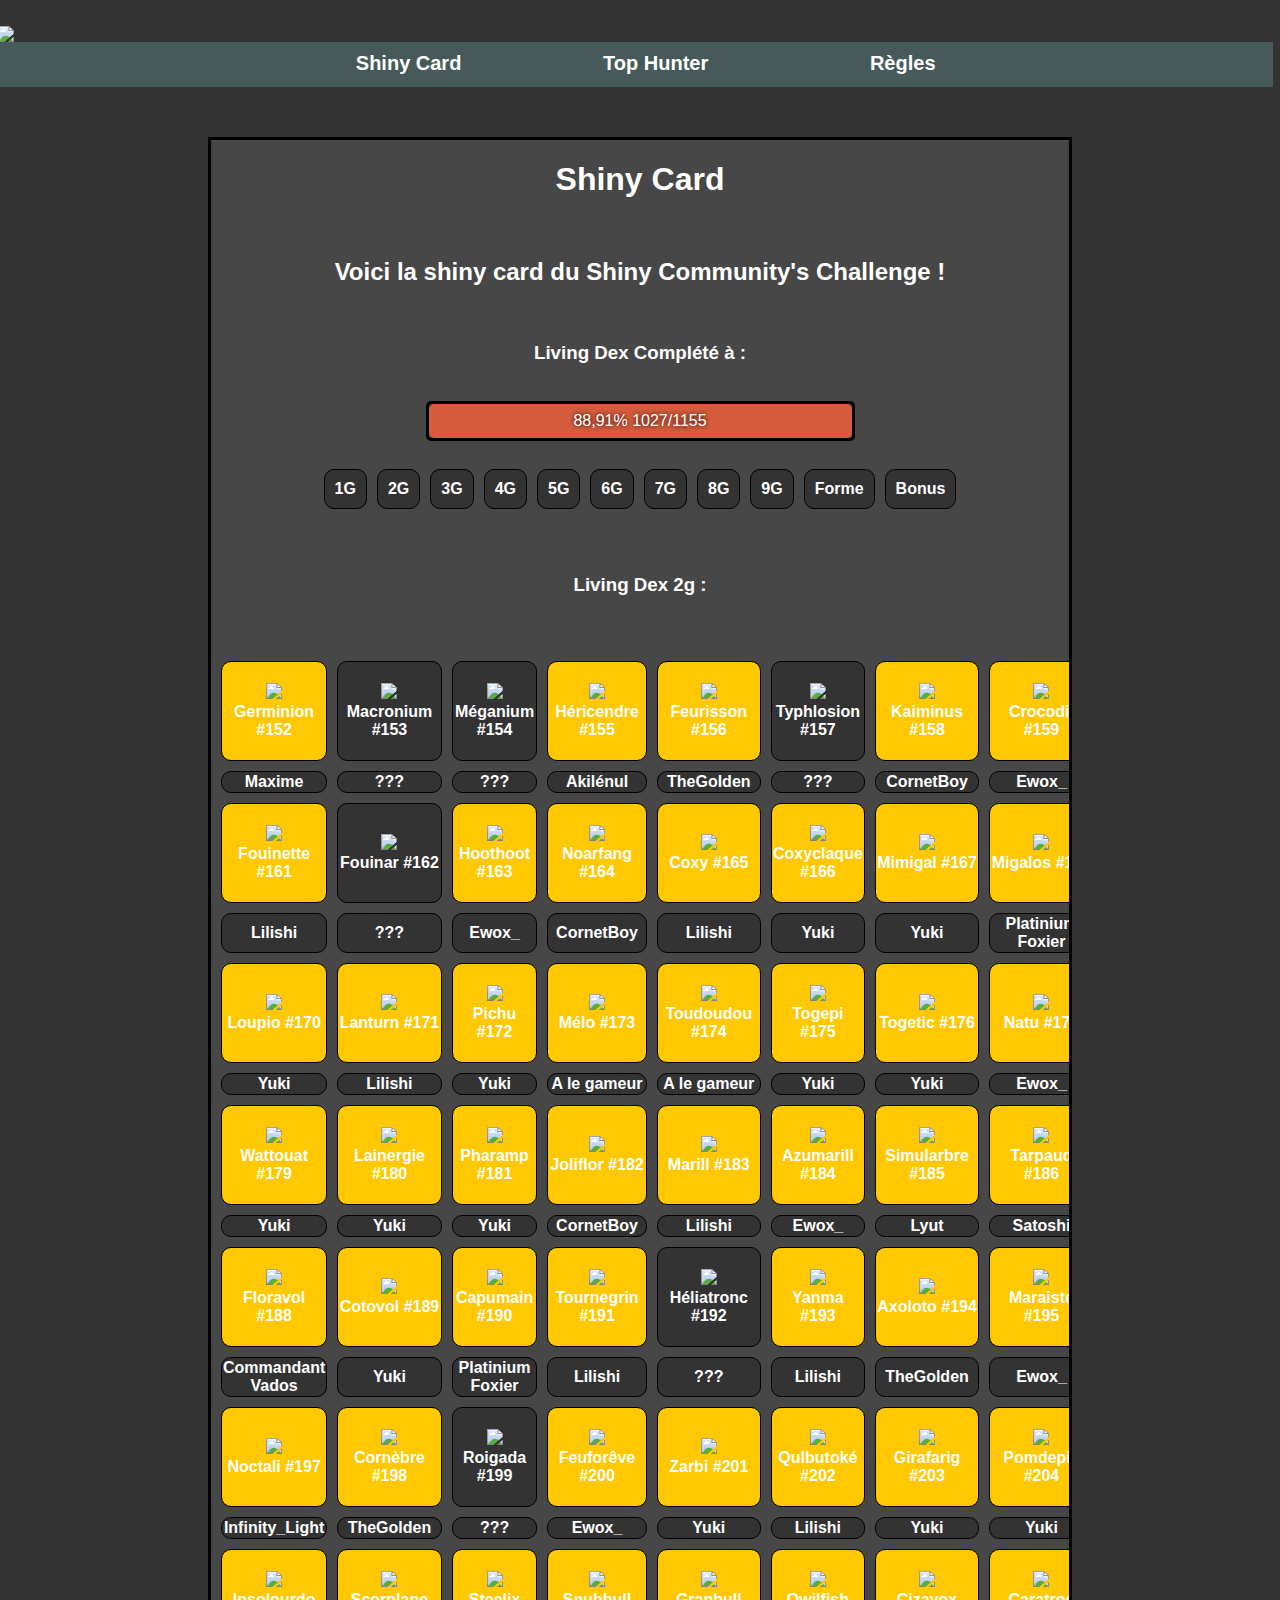
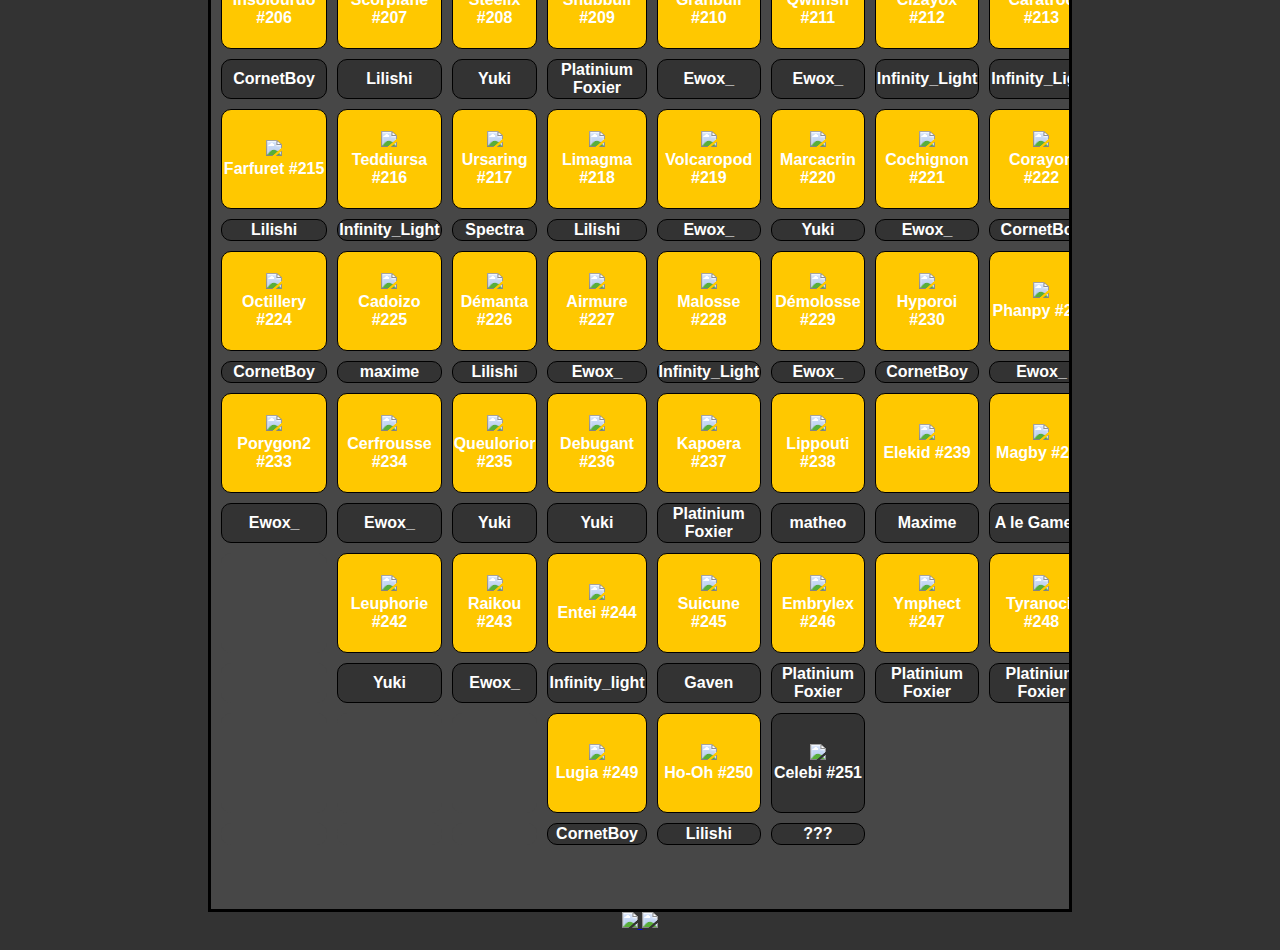
==== Living Dex 2g.html @ 44c12c93 "Add files via upload" ====
<!DOCTYPE html>
<html lang="fr">
    <head>
        <meta charset="UTF-8"/>
        <title>Living Dex</title>
        <link rel="stylesheet" type="text/css" href="CSS/style Living Dex.css">
        <link rel="shortcut icon" href="Images/logo en haut à gauche.png" type="image/x-icon" /> 
    </head>
    <a href="index.html"><img class="bandeau" src="Images/bandeau9g.png"></a>
    <nav>
        <ul>
            <li><a class="nav"></a></li>
            <li><a class="nav" href="Living Dex 1g.html">Shiny Card</a></li>
            <li><a class="nav" href="top.html">Top Hunter</a></li>
            <li><a class="nav" href="Règles.html">Règles</a></li>
        </ul>
    </nav>
    <script>
        $(document).ready(function(){
          $("#myInput").on("keyup", function() {
            var value = $(this).val().toLowerCase();
            $("#myTable tr").filter(function() {
              $(this).toggle($(this).text().toLowerCase().indexOf(value) > -1)
            });
          });
        });
    </script>
    <body>
        <div class="livingdex">
        <main>
            <h1>Shiny Card</h1>
            <article>
                <br/>
                    <h2>Voici la shiny card du Shiny Community's Challenge !</h2><br/>
            </article>
            <div class="container">
                <h3>Living Dex Complété à :</h3><br/>
                    <div class="bar">
                        <div class="bar-stat" id="html">
                            <span class="bar-text">88,91% 1027/1155</span>
                        </div>
                    </div>
            </div><br/>
            <div class="table-container">
                <table align=center valign="middle">
                    <tr>
                        <th style="padding: 10px;"><a href="Living Dex 1g.html" style="color: white; text-decoration: none;">1G</th>
                        <th style="padding: 10px;"><a href="Living Dex 2g.html" style="color: white; text-decoration: none;">2G</th>
                        <th style="padding: 10px;"><a href="Living Dex 3g.html" style="color: white; text-decoration: none;">3G</th>
                        <th style="padding: 10px;"><a href="Living Dex 4g.html" style="color: white; text-decoration: none;">4G</th>
                        <th style="padding: 10px;"><a href="Living Dex 5g.html" style="color: white; text-decoration: none;">5G</th>
                        <th style="padding: 10px;"><a href="Living Dex 6g.html" style="color: white; text-decoration: none;">6G</th>
                        <th style="padding: 10px;"><a href="Living Dex 7g.html" style="color: white; text-decoration: none;">7G</th>
                        <th style="padding: 10px;"><a href="Living Dex 8g.html" style="color: white; text-decoration: none;">8G</th>
                        <th style="padding: 10px;"><a href="Living Dex 9g.html" style="color: white; text-decoration: none;">9G</th>
                        <th style="padding: 10px;"><a href="Living Dex Forme.html" style="color: white; text-decoration: none;">Forme</th>
                        <th style="padding: 10px;"><a href="Living Dex Bonus.html" style="color: white; text-decoration: none;">Bonus</th>
                    </tr>
                </table>
            </div><br/><br/>
            <p> 
                <h3>Living Dex 2g :</h3><br/><br/>
        <center>
            <div class="table-container">
            <table align=center valign="middle">
                <tr>
                    <th class=trouve style="width:150px; height:100px;"><img src="Images/shiny/germignon.png" WIDTH=70 border="0"><br/><B>Germinion #152</B></a></th>
                    <th class=Macronium style="width:150px; height:100px;"><img src="Images/shiny/macronium.png" WIDTH=90 border="0"><br/><B>Macronium #153</B></a></th>
                    <th class=Méganium style="width:150px; height:100px;"><img src="Images/shiny/meganium.png" WIDTH=90 border="0"><br/><B>Méganium #154</B></a></th>
                    <th class=trouve style="width:150px; height:100px;"><img src="Images/shiny/hericendre.png" WIDTH=80 border="0"><br/><B>Héricendre #155</B></a></th>
                    <th class=trouve style="width:150px; height:100px;"><img src="Images/shiny/feurisson.png" WIDTH=80 border="0"><br/><B>Feurisson #156</B></a></th>
                    <th class=Typhlosion style="width:150px; height:100px;"><img src="Images/shiny/typhlosion.png" WIDTH=95 border="0"><br/><B>Typhlosion #157</B></a></th>
                    <th class=trouve style="width:150px; height:100px;"><img src="Images/shiny/kaiminus.png" WIDTH=80 border="0"><br/><B>Kaiminus #158</B></a></th>
                    <th class=trouve style="width:150px; height:100px;"><img src="Images/shiny/crocrodil.png" WIDTH=80 border="0"><br/><B>Crocodil #159</B></a></th>
                    <th class=Aligatueur style="width:150px; height:100px;"><img src="Images/shiny/aligatueur.png" WIDTH=90 border="0"><br/><B>Aligatueur #160</B></a></th>
                </tr>
                <tr>
                    <td>Maxime</td>
                    <td>???</td>
                    <td>???</td>
                    <td>Akilénul</td>
                    <td>TheGolden</td>
                    <td>???</td>
                    <td>CornetBoy</td>
                    <td>Ewox_</td>
                    <td>???</td>
                </tr>
                <tr>
                    <th class=trouve style="width:150px; height:100px;"><img src="Images/shiny/fouinette.png" WIDTH=90 border="0"><br/><B>Fouinette #161</B></a></th>
                    <th class=Fouinar style="width:150px; height:100px;"><img src="Images/shiny/fouinar.png" WIDTH=90 border="0"><br/><B>Fouinar #162</B></a></th>
                    <th class=trouve style="width:150px; height:100px;"><img src="Images/shiny/hoothoot.png" WIDTH=90 border="0"><br/><B>Hoothoot #163</B></a></th>
                    <th class=trouve style="width:150px; height:100px;"><img src="Images/shiny/noarfang.png" WIDTH=80 border="0"><br/><B>Noarfang #164</B></a></th>
                    <th class=trouve style="width:150px; height:100px;"><img src="Images/shiny/coxy.png" WIDTH=80 border="0"><br/><B>Coxy #165</B></a></th>
                    <th class=trouve style="width:150px; height:100px;"><img src="Images/shiny/coxyclaque.png" WIDTH=95 border="0"><br/><B>Coxyclaque #166</B></a></th>
                    <th class=trouve style="width:150px; height:100px;"><img src="Images/shiny/mimigal.png" WIDTH=80 border="0"><br/><B>Mimigal #167</B></a></th>
                    <th class=trouve style="width:150px; height:100px;"><img src="Images/shiny/migalos.png" WIDTH=80 border="0"><br/><B>Migalos #168</B></a></th>
                    <th class=trouve style="width:150px; height:100px;"><img src="Images/shiny/nostenfer.png" WIDTH=90 border="0"><br/><B>Nostenfer #169</B></a></th>
                </tr>
                <tr>
                    <td>Lilishi</td>
                    <td>???</td>
                    <td>Ewox_</td>
                    <td>CornetBoy</td>
                    <td>Lilishi</td>
                    <td>Yuki</td>
                    <td>Yuki</td>
                    <td>Platinium Foxier</td>
                    <td>CornetBoy</td>
                </tr>
                <tr>
                    <th class=trouve style="width:150px; height:100px;"><img src="Images/shiny/loupio.png" WIDTH=90 border="0"><br/><B>Loupio #170</B></a></th>
                    <th class=trouve style="width:150px; height:100px;"><img src="Images/shiny/lanturn.png" WIDTH=90 border="0"><br/><B>Lanturn #171</B></a></th>
                    <th class=trouve style="width:150px; height:100px;"><img src="Images/shiny/pichu.png" WIDTH=90 border="0"><br/><B>Pichu #172</B></a></th>
                    <th class=trouve style="width:150px; height:100px;"><img src="Images/shiny/melo.png" WIDTH=80 border="0"><br/><B>Mélo #173</B></a></th>
                    <th class=trouve style="width:150px; height:100px;"><img src="Images/shiny/toudoudou.png" WIDTH=80 border="0"><br/><B>Toudoudou #174</B></a></th>
                    <th class=trouve style="width:150px; height:100px;"><img src="Images/shiny/togepi.png" WIDTH=95 border="0"><br/><B>Togepi #175</B></a></th>
                    <th class=trouve style="width:150px; height:100px;"><img src="Images/shiny/togetic.png" WIDTH=80 border="0"><br/><B>Togetic #176</B></a></th>
                    <th class=trouve style="width:150px; height:100px;"><img src="Images/shiny/natu.png" WIDTH=80 border="0"><br/><B>Natu #177</B></a></th>
                    <th class=trouve style="width:150px; height:100px;"><img src="Images/shiny/xatu.png" WIDTH=90 border="0"><br/><B>Xatu #178</B></a></th>
                </tr>
                <tr>
                    <td>Yuki</td>
                    <td>Lilishi</td>
                    <td>Yuki</td>
                    <td>A le gameur</td>
                    <td>A le gameur</td>
                    <td>Yuki</td>
                    <td>Yuki</td>
                    <td>Ewox_</td>
                    <td>Ewox_</td>
                </tr>
                <tr>
                    <th class=trouve style="width:150px; height:100px;"><img src="Images/shiny/wattouat.png" WIDTH=90 border="0"><br/><B>Wattouat #179</B></a></th>
                    <th class=trouve style="width:150px; height:100px;"><img src="Images/shiny/lainergie.png" WIDTH=90 border="0"><br/><B>Lainergie #180</B></a></th>
                    <th class=trouve style="width:150px; height:100px;"><img src="Images/shiny/pharamp.png" WIDTH=90 border="0"><br/><B>Pharamp #181</B></a></th>
                    <th class=trouve style="width:150px; height:100px;"><img src="Images/shiny/joliflor.png" WIDTH=80 border="0"><br/><B>Joliflor #182</B></a></th>
                    <th class=trouve style="width:150px; height:100px;"><img src="Images/shiny/marill.png" WIDTH=80 border="0"><br/><B>Marill #183</B></a></th>
                    <th class=trouve style="width:150px; height:100px;"><img src="Images/shiny/azumarill.png" WIDTH=95 border="0"><br/><B>Azumarill #184</B></a></th>
                    <th class=trouve style="width:150px; height:100px;"><img src="Images/shiny/simularbre.png" WIDTH=80 border="0"><br/><B>Simularbre #185</B></a></th>
                    <th class=trouve style="width:150px; height:100px;"><img src="Images/shiny/tarpaud.png" WIDTH=80 border="0"><br/><B>Tarpaud #186</B></a></th>
                    <th class=trouve style="width:150px; height:100px;"><img src="Images/shiny/granivol.png" WIDTH=90 border="0"><br/><B>Granivol #187</B></a></th>
                </tr>
                <tr>
                    <td>Yuki</td>
                    <td>Yuki</td>
                    <td>Yuki</td>
                    <td>CornetBoy</td>
                    <td>Lilishi</td>
                    <td>Ewox_</td>
                    <td>Lyut</td>
                    <td>Satoshi</td>
                    <td>Lyut</td>
                </tr>
                <tr>
                    <th class=trouve style="width:150px; height:100px;"><img src="Images/shiny/floravol.png" WIDTH=90 border="0"><br/><B>Floravol #188</B></a></th>
                    <th class=trouve style="width:150px; height:100px;"><img src="Images/shiny/cotovol.png" WIDTH=90 border="0"><br/><B>Cotovol #189</B></a></th>
                    <th class=trouve style="width:150px; height:100px;"><img src="Images/shiny/capumain.png" WIDTH=90 border="0"><br/><B>Capumain #190</B></a></th>
                    <th class=trouve style="width:150px; height:100px;"><img src="Images/shiny/tournegrin.png" WIDTH=80 border="0"><br/><B>Tournegrin #191</B></a></th>
                    <th class=Héliatronc style="width:150px; height:100px;"><img src="Images/shiny/heliatronc.png" WIDTH=80 border="0"><br/><B>Héliatronc #192</B></a></th>
                    <th class=trouve style="width:150px; height:100px;"><img src="Images/shiny/yanma.png" WIDTH=95 border="0"><br/><B>Yanma #193</B></a></th>
                    <th class=trouve style="width:150px; height:100px;"><img src="Images/shiny/axoloto.png" WIDTH=80 border="0"><br/><B>Axoloto #194</B></a></th>
                    <th class=trouve style="width:150px; height:100px;"><img src="Images/shiny/maraiste.png" WIDTH=80 border="0"><br/><B>Maraiste #195</B></a></th>
                    <th class=trouve style="width:150px; height:100px;"><img src="Images/shiny/mentali.png" WIDTH=90 border="0"><br/><B>Mentali #196</B></a></th>
                </tr>
                <tr>
                    <td>Commandant Vados</td>
                    <td>Yuki</td>
                    <td>Platinium Foxier</td>
                    <td>Lilishi</td>
                    <td>???</td>
                    <td>Lilishi</td>
                    <td>TheGolden</td>
                    <td>Ewox_</td>
                    <td>Yuki</td>
                </tr>
                <tr>
                    <th class=trouve style="width:150px; height:100px;"><img src="Images/shiny/noctali.png" WIDTH=90 border="0"><br/><B>Noctali #197</B></a></th>
                    <th class=trouve style="width:150px; height:100px;"><img src="Images/shiny/cornebre.png" WIDTH=90 border="0"><br/><B>Cornèbre #198</B></a></th>
                    <th class=Roigada style="width:150px; height:100px;"><img src="Images/shiny/roigada.png" WIDTH=90 border="0"><br/><B>Roigada #199</B></a></th>
                    <th class=trouve style="width:150px; height:100px;"><img src="Images/shiny/feuforeve.png" WIDTH=80 border="0"><br/><B>Feuforêve #200</B></a></th>
                    <th class=trouve style="width:150px; height:100px;"><img src="Images/Zarbi/zarbi-v.png" WIDTH=80 border="0"><br/><B>Zarbi #201</B></a></th>
                    <th class=trouve style="width:150px; height:100px;"><img src="Images/shiny/qulbutoke.png" WIDTH=95 border="0"><br/><B>Qulbutoké #202</B></a></th>
                    <th class=trouve style="width:150px; height:100px;"><img src="Images/shiny/girafarig.png" WIDTH=80 border="0"><br/><B>Girafarig #203</B></a></th>
                    <th class=trouve style="width:150px; height:100px;"><img src="Images/shiny/pomdepik.png" WIDTH=80 border="0"><br/><B>Pomdepik #204</B></a></th>
                    <th class=trouve style="width:150px; height:100px;"><img src="Images/shiny/foretress.png" WIDTH=90 border="0"><br/><B>Foretress #205</B></a></th>
                </tr>
                <tr>
                    <td>Infinity_Light</td>
                    <td>TheGolden</td>
                    <td>???</td>
                    <td>Ewox_</td>
                    <td>Yuki</td>
                    <td>Lilishi</td>
                    <td>Yuki</td>
                    <td>Yuki</td>
                    <td>Ewox_</td>
                </tr>
                <tr>
                    <th class=trouve style="width:150px; height:100px;"><img src="Images/shiny/insolourdo.png" WIDTH=90 border="0"><br/><B>Insolourdo #206</B></a></th>
                    <th class=trouve style="width:150px; height:100px;"><img src="Images/shiny/scorplane.png" WIDTH=90 border="0"><br/><B>Scorplane #207</B></a></th>
                    <th class=trouve style="width:150px; height:100px;"><img src="Images/shiny/steelix.png" WIDTH=90 border="0"><br/><B>Steelix #208</B></a></th>
                    <th class=trouve style="width:150px; height:100px;"><img src="Images/shiny/snubbull.png" WIDTH=80 border="0"><br/><B>Snubbull #209</B></a></th>
                    <th class=trouve style="width:150px; height:100px;"><img src="Images/shiny/granbull.png" WIDTH=80 border="0"><br/><B>Granbull #210</B></a></th>
                    <th class=trouve style="width:150px; height:100px;"><img src="Images/shiny/qwilfish.png" WIDTH=95 border="0"><br/><B>Qwilfish #211</B></a></th>
                    <th class=trouve style="width:150px; height:100px;"><img src="Images/shiny/cizayox.png" WIDTH=80 border="0"><br/><B>Cizayox #212</B></a></th>
                    <th class=trouve style="width:150px; height:100px;"><img src="Images/shiny/caratroc.png" WIDTH=100 border="0"><br/><B>Caratroc #213</B></a></th>
                    <th class=trouve style="width:150px; height:100px;"><img src="Images/shiny/scarhino.png" WIDTH=90 border="0"><br/><B>Scarhino #214</B></a></th>
                </tr>
                <tr>
                    <td>CornetBoy</td>
                    <td>Lilishi</td>
                    <td>Yuki</td>
                    <td>Platinium Foxier</td>
                    <td>Ewox_</td>
                    <td>Ewox_</td>
                    <td>Infinity_Light</td>
                    <td>Infinity_Light</td>
                    <td>Lilishi</td>
                </tr>
                <tr>
                    <th class=trouve style="width:150px; height:100px;"><img src="Images/shiny/farfuret.png" WIDTH=90 border="0"><br/><B>Farfuret #215</B></a></th>
                    <th class=trouve style="width:150px; height:100px;"><img src="Images/shiny/teddiursa.png" WIDTH=90 border="0"><br/><B>Teddiursa #216</B></a></th>
                    <th class=trouve style="width:150px; height:100px;"><img src="Images/shiny/ursaring.png" WIDTH=90 border="0"><br/><B>Ursaring #217</B></a></th>
                    <th class=trouve style="width:150px; height:100px;"><img src="Images/shiny/limagma.png" WIDTH=80 border="0"><br/><B>Limagma #218</B></a></th>
                    <th class=trouve style="width:150px; height:100px;"><img src="Images/shiny/volcaropod.png" WIDTH=80 border="0"><br/><B>Volcaropod #219</B></a></th>
                    <th class=trouve style="width:150px; height:100px;"><img src="Images/shiny/marcacrin.png" WIDTH=95 border="0"><br/><B>Marcacrin #220</B></a></th>
                    <th class=trouve style="width:150px; height:100px;"><img src="Images/shiny/cochignon.png" WIDTH=80 border="0"><br/><B>Cochignon #221</B></a></th>
                    <th class=trouve style="width:150px; height:100px;"><img src="Images/shiny/corayon.png" WIDTH=100 border="0"><br/><B>Corayon #222</B></a></th>
                    <th class=trouve style="width:150px; height:100px;"><img src="Images/shiny/remoraid.png" WIDTH=90 border="0"><br/><B>Rémoraid #223</B></a></th>
                </tr>
                <tr>
                    <td>Lilishi</td>
                    <td>Infinity_Light</td>
                    <td>Spectra</td>
                    <td>Lilishi</td>
                    <td>Ewox_</td>
                    <td>Yuki</td>
                    <td>Ewox_</td>
                    <td>CornetBoy</td>
                    <td>Lilishi</td>
                </tr>
                <tr>
                    <th class=trouve style="width:150px; height:100px;"><img src="Images/shiny/octillery.png" WIDTH=90 border="0"><br/><B>Octillery #224</B></a></th>
                    <th class=trouve style="width:150px; height:100px;"><img src="Images/shiny/cadoizo.png" WIDTH=90 border="0"><br/><B>Cadoizo #225</B></a></th>
                    <th class=trouve style="width:150px; height:100px;"><img src="Images/shiny/demanta.png" WIDTH=90 border="0"><br/><B>Démanta #226</B></a></th>
                    <th class=trouve style="width:150px; height:100px;"><img src="Images/shiny/airmure.png" WIDTH=80 border="0"><br/><B>Airmure #227</B></a></th>
                    <th class=trouve style="width:150px; height:100px;"><img src="Images/shiny/malosse.png" WIDTH=80 border="0"><br/><B>Malosse #228</B></a></th>
                    <th class=trouve style="width:150px; height:100px;"><img src="Images/shiny/demolosse.png" WIDTH=95 border="0"><br/><B>Démolosse #229</B></a></th>
                    <th class=trouve style="width:150px; height:100px;"><img src="Images/shiny/hyporoi.png" WIDTH=80 border="0"><br/><B>Hyporoi #230</B></a></th>
                    <th class=trouve style="width:150px; height:100px;"><img src="Images/shiny/phanpy.png" WIDTH=100 border="0"><br/><B>Phanpy #231</B></a></th>
                    <th class=trouve style="width:150px; height:100px;"><img src="Images/shiny/donphan.png" WIDTH=90 border="0"><br/><B>Donphan #232</B></a></th>
                </tr>
                <tr>
                    <td>CornetBoy</td>
                    <td>maxime</td>
                    <td>Lilishi</td>
                    <td>Ewox_</td>
                    <td>Infinity_Light</td>
                    <td>Ewox_</td>
                    <td>CornetBoy</td>
                    <td>Ewox_</td>
                    <td>LeDragonDuSommeil</td>
                </tr>
                <tr>
                    <th class=trouve style="width:150px; height:100px;"><img src="Images/shiny/porygon2.png" WIDTH=90 border="0"><br/><B>Porygon2 #233</B></a></th>
                    <th class=trouve style="width:150px; height:100px;"><img src="Images/shiny/cerfrousse.png" WIDTH=90 border="0"><br/><B>Cerfrousse #234</B></a></th>
                    <th class=trouve style="width:150px; height:100px;"><img src="Images/shiny/queulorior.png" WIDTH=90 border="0"><br/><B>Queulorior #235</B></a></th>
                    <th class=trouve style="width:150px; height:100px;"><img src="Images/shiny/debugant.png" WIDTH=80 border="0"><br/><B>Debugant #236</B></a></th>
                    <th class=trouve style="width:150px; height:100px;"><img src="Images/shiny/kapoera.png" WIDTH=80 border="0"><br/><B>Kapoera #237</B></a></th>
                    <th class=trouve style="width:150px; height:100px;"><img src="Images/shiny/lippouti.png" WIDTH=95 border="0"><br/><B>Lippouti #238</B></a></th>
                    <th class=trouve style="width:150px; height:100px;"><img src="Images/shiny/elekid.png" WIDTH=100 border="0"><br/><B>Elekid #239</B></a></th>
                    <th class=trouve style="width:150px; height:100px;"><img src="Images/shiny/magby.png" WIDTH=100 border="0"><br/><B>Magby #240</B></a></th>
                    <th class=trouve style="width:150px; height:100px;"><img src="Images/shiny/ecremeuh.png" WIDTH=90 border="0"><br/><B>Ecrémeuh #241</B></a></th>
                </tr>
                <tr>
                    <td>Ewox_</td>
                    <td>Ewox_</td>
                    <td>Yuki</td>
                    <td>Yuki</td>
                    <td>Platinium Foxier</td>
                    <td>matheo</td>
                    <td>Maxime</td>
                    <td>A le Gameur</td>
                    <td>Infinity_light</td>
                </tr>
                <tr>
                    <th class=invisible></th>
                    <th class=trouve style="width:150px; height:100px;"><img src="Images/shiny/leuphorie.png" WIDTH=90 border="0"><br/><B>Leuphorie #242</B></a></th>
                    <th class=trouve style="width:150px; height:100px;"><img src="Images/shiny/raikou.png" WIDTH=90 border="0"><br/><B>Raikou #243</B></a></th>
                    <th class=trouve style="width:150px; height:100px;"><img src="Images/shiny/entei.png" WIDTH=90 border="0"><br/><B>Entei #244</B></a></th>
                    <th class=trouve style="width:150px; height:100px;"><img src="Images/shiny/suicune.png" WIDTH=80 border="0"><br/><B>Suicune #245</B></a></th>
                    <th class=trouve style="width:150px; height:100px;"><img src="Images/shiny/embrylex.png" WIDTH=80 border="0"><br/><B>Embrylex #246</B></a></th>
                    <th class=trouve style="width:150px; height:100px;"><img src="Images/shiny/ymphect.png" WIDTH=95 border="0"><br/><B>Ymphect #247</B></a></th>
                    <th class=trouve style="width:150px; height:100px;"><img src="Images/shiny/tyranocif.png" WIDTH=100 border="0"><br/><B>Tyranocif #248</B></a></th>
                </tr>
                <tr>
                    <td class=invisible></td>
                    <td>Yuki</td>
                    <td>Ewox_</td>
                    <td>Infinity_light</td>
                    <td>Gaven</td>
                    <td>Platinium Foxier</td>
                    <td>Platinium Foxier</td>
                    <td>Platinium Foxier</td>
                </tr>
                <tr>
                    <th class=invisible></th>
                    <th class=invisible></th>
                    <th class=invisible></th>
                    <th class=trouve style="width:150px; height:100px;"><img src="Images/shiny/lugia.png" WIDTH=100 border="0"><br/><B>Lugia #249</B></a></th>
                    <th class=trouve style="width:150px; height:100px;"><img src="Images/shiny/ho-oh.png" WIDTH=100 border="0"><br/><B>Ho-Oh #250</B></a></th>
                    <th class=Celebi style="width:150px; height:100px;"><img src="Images/shiny/celebi.png" WIDTH=90 border="0"><br/><B>Celebi #251</B></a></th>
                </tr>
                <tr>
                    <td class=invisible></td>
                    <td class=invisible></td>
                    <td class=invisible></td>
                    <td>CornetBoy</td>
                    <td>Lilishi</td>
                    <td>???</td>
                </tr>
        </center></div></table><br/><br/><br/> 
    </div>
        </main>
        </div>
        <center>
            <aside>
                <a href="https://discord.gg/JFPrVQV"><img src="Images/1200px-Discord.svg.png" WIDTH=100 border="0">
                <a href=https://www.youtube.com/channel/UCfYXuvKn8WUVhSS4Os8AJtg><img src="Images/logo youtube.png" WIDTH=100 border="0">
            </aside><br/>
        </center>
    </body>
---- CSS/style Living Dex.css ----
html{
	margin: auto;
	height: 100%;
	background-color: #333333;
	font-family: Arial, Helvetica, sans-serif;
}

.bandeau{
    width:100.9%;
    margin-bottom:-20px;
    margin-left: -10px;
    margin-top: -10px;
}

main{
    color: white;
    text-align: center;
}

/*/----NAV----/*/

nav{
    width: 100.9%;
    margin-left: -10px;
    background-color: #465B59;
}

nav ul{
    list-style-type: none;
}

nav ul li{
    float: left;
    width: 20%;
    text-align: center;
    position: relative;
}

nav ul::after{
    content: "";
    display: table;
    clear: both;
}

nav a{
    display: block;
    text-decoration: none;
    border-bottom: 2px solid transparent;
    padding: 10px 0px;
}

a{
    font-weight: bold;
}

.nav{
    color: white;
    font-size: 20px;
}
.nav:hover{
    color: rgb(49, 47, 47);
}

/*/---LivingDex---/*/

.table-container {
    overflow-x: auto;
}

.livingdex{
    border: black 3px solid;
    background-color: #474747;
    margin-left: 200px;
    margin-right: 200px;
    text-align: center;
    color : white;
    margin-top:50px;
}

img{
    width: 80px;
}

th,td{
	text-align: center;
	border-bottom-right-radius: 10px;
	border-top-right-radius: 10px;
	border-bottom-left-radius: 10px;
	border-top-left-radius: 10px;
	background-color: #333333;
	border: black 1px solid;
}

table{
	margin: auto;
	font-weight: bold;
	border-collapse : separate;
 	border-spacing : 10px;
}

.invisible{
	border-width: 0px;
	background-color: #474747;
}

.container .bar:not(:last-child){
    margin-bottom: 15px;
}

.bar {
	border-style: solid;
	border-width: 3px;
	border-color: black;
	margin-left: 25%;
	margin-right: 25%;
    background: #444;
    border-radius: 5px;
    box-shadow: inset 5px 5px 10px #2c2c2c, 
    inset -5px -5px 10px #5c5c5c;
}

.bar-stat{
    padding: 8px 20px;
    border-radius: 5px;
    text-shadow: 0 0 5px #000;
}

#html{
    background: #d65c3d;
    animation: htmlSlide 1.5s cubic-bezier(0.33, 1, 0.68, 1) forwards;
}

#css{
    background: #3755cc;
    animation: cssSlide 1.5s cubic-bezier(0.33, 1, 0.68, 1) forwards;
}

#js{
    background: #d4a040;
    animation: jsSlide 1.5s  cubic-bezier(0.33, 1, 0.68, 1) forwards;
}

@keyframes htmlSlide{
    0%{width: 0%;}
    100%{width: 88.91%;} /*<-- modifier le pourcentage ici pour modifier la taille de la bar*/
}

@keyframes cssSlide{
    0%{width: 0%;}
    100%{width: 80%;}
}

@keyframes jsSlide{
    0%{width: 0%;}
    100%{width: 60%;}
}

*,
*::before,
*::after{
    box-sizing: border-box;
}

/*------------------------------------*/
/*Changer la couleur du fond du pokemon*/
/*------------------------------------*/

.trouve{
	background-color: #ffc800
}

/*------------------------------------*/
/*1027 Pokemon trouvé sur 1155*/
/*------------------------------------*/
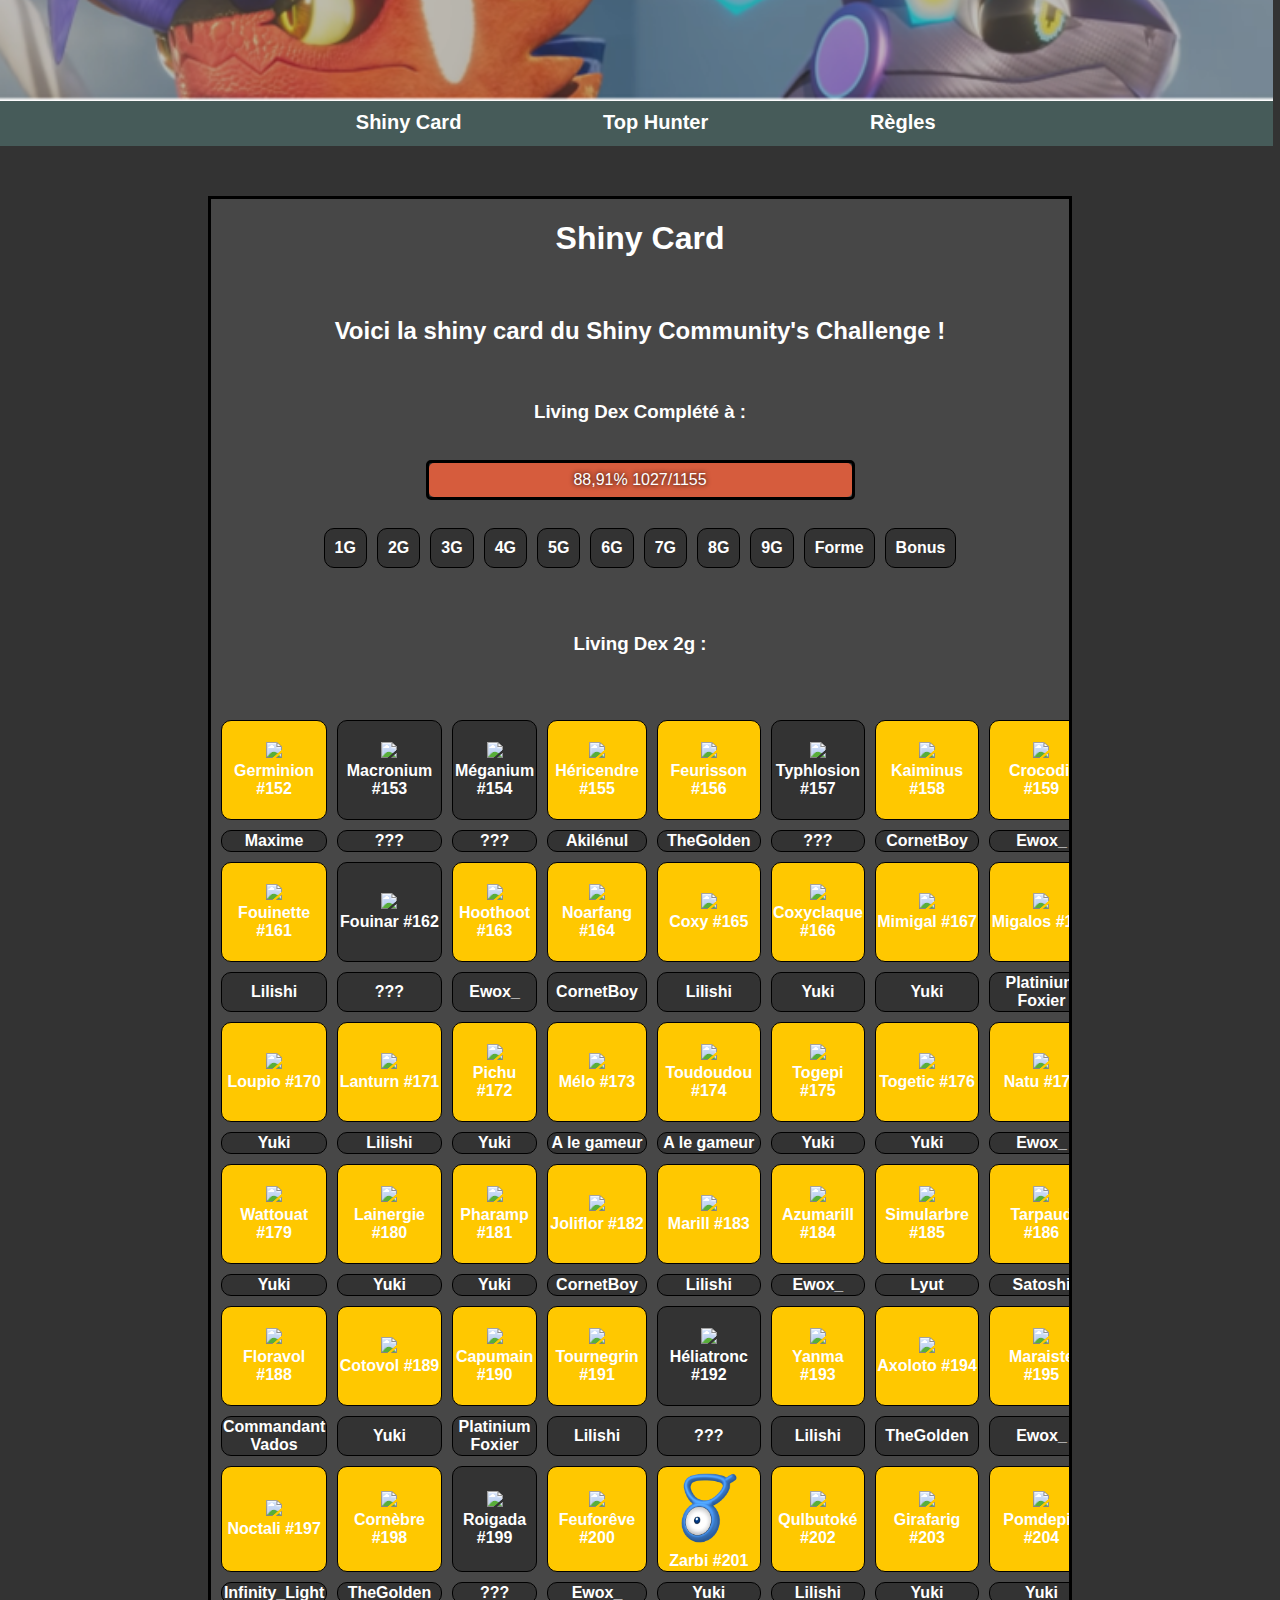
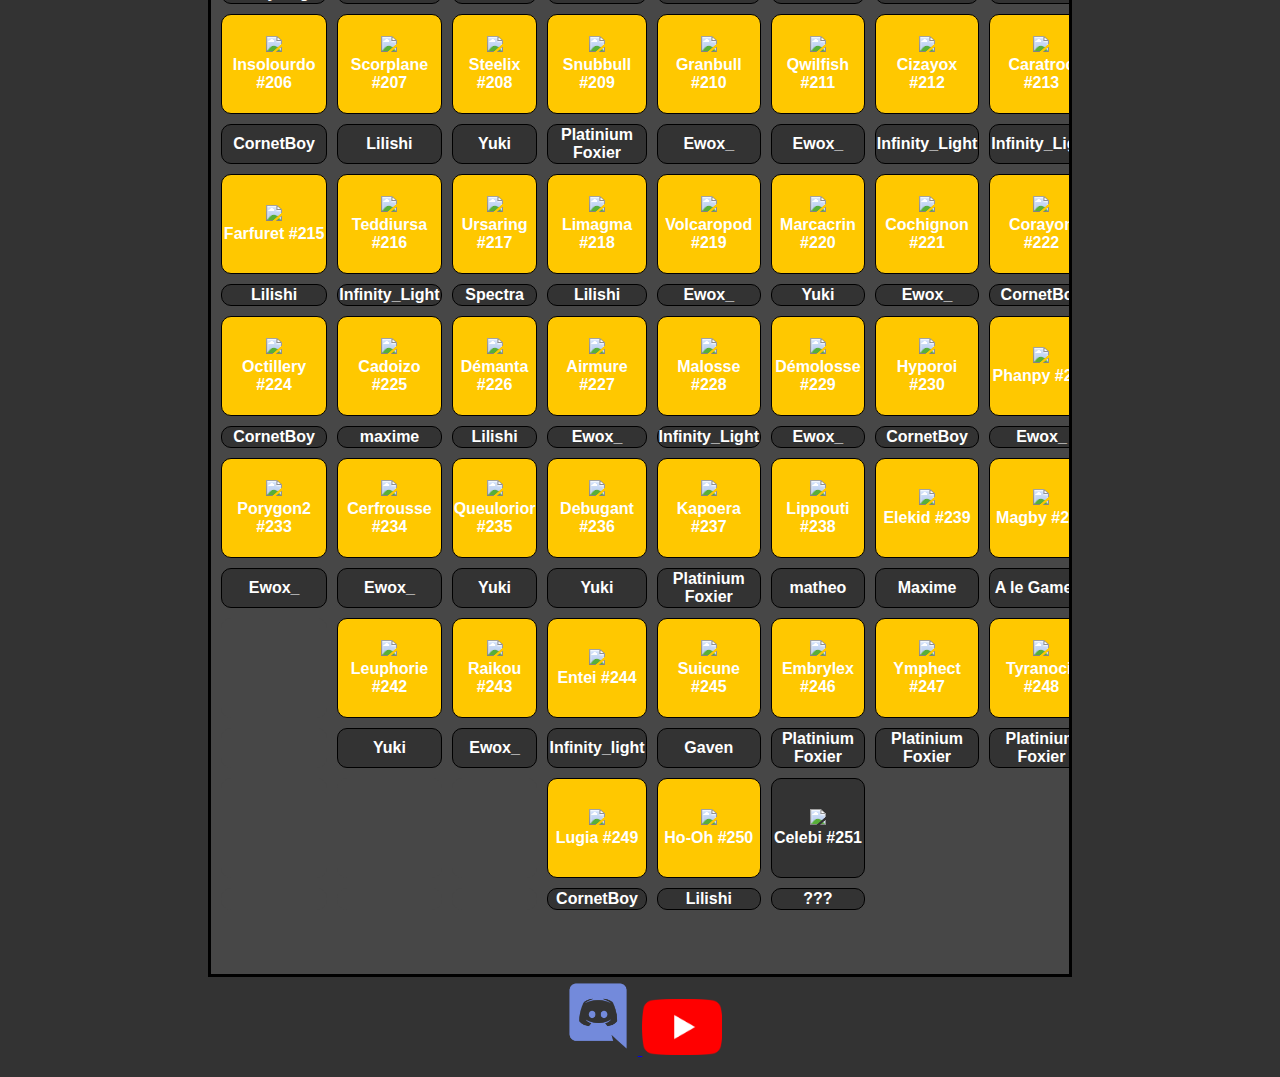
==== commit 9e083b5a: "Update Living Dex 2g.html" ====
--- a/Living Dex 2g.html
+++ b/Living Dex 2g.html
@@ -64,15 +64,15 @@
             <div class="table-container">
             <table align=center valign="middle">
                 <tr>
-                    <th class=trouve style="width:150px; height:100px;"><img src="Images/shiny/germignon.png" WIDTH=70 border="0"><br/><B>Germinion #152</B></a></th>
-                    <th class=Macronium style="width:150px; height:100px;"><img src="Images/shiny/macronium.png" WIDTH=90 border="0"><br/><B>Macronium #153</B></a></th>
-                    <th class=Méganium style="width:150px; height:100px;"><img src="Images/shiny/meganium.png" WIDTH=90 border="0"><br/><B>Méganium #154</B></a></th>
-                    <th class=trouve style="width:150px; height:100px;"><img src="Images/shiny/hericendre.png" WIDTH=80 border="0"><br/><B>Héricendre #155</B></a></th>
-                    <th class=trouve style="width:150px; height:100px;"><img src="Images/shiny/feurisson.png" WIDTH=80 border="0"><br/><B>Feurisson #156</B></a></th>
-                    <th class=Typhlosion style="width:150px; height:100px;"><img src="Images/shiny/typhlosion.png" WIDTH=95 border="0"><br/><B>Typhlosion #157</B></a></th>
-                    <th class=trouve style="width:150px; height:100px;"><img src="Images/shiny/kaiminus.png" WIDTH=80 border="0"><br/><B>Kaiminus #158</B></a></th>
-                    <th class=trouve style="width:150px; height:100px;"><img src="Images/shiny/crocrodil.png" WIDTH=80 border="0"><br/><B>Crocodil #159</B></a></th>
-                    <th class=Aligatueur style="width:150px; height:100px;"><img src="Images/shiny/aligatueur.png" WIDTH=90 border="0"><br/><B>Aligatueur #160</B></a></th>
+                    <th class=trouve style="width:150px; height:100px;"><img src="Images/shiny/2g/germignon.png" WIDTH=70 border="0"><br/><B>Germinion #152</B></a></th>
+                    <th class=Macronium style="width:150px; height:100px;"><img src="Images/shiny/2g/macronium.png" WIDTH=90 border="0"><br/><B>Macronium #153</B></a></th>
+                    <th class=Méganium style="width:150px; height:100px;"><img src="Images/shiny/2g/meganium.png" WIDTH=90 border="0"><br/><B>Méganium #154</B></a></th>
+                    <th class=trouve style="width:150px; height:100px;"><img src="Images/shiny/2g/hericendre.png" WIDTH=80 border="0"><br/><B>Héricendre #155</B></a></th>
+                    <th class=trouve style="width:150px; height:100px;"><img src="Images/shiny/2g/feurisson.png" WIDTH=80 border="0"><br/><B>Feurisson #156</B></a></th>
+                    <th class=Typhlosion style="width:150px; height:100px;"><img src="Images/shiny/2g/typhlosion.png" WIDTH=95 border="0"><br/><B>Typhlosion #157</B></a></th>
+                    <th class=trouve style="width:150px; height:100px;"><img src="Images/shiny/2g/kaiminus.png" WIDTH=80 border="0"><br/><B>Kaiminus #158</B></a></th>
+                    <th class=trouve style="width:150px; height:100px;"><img src="Images/shiny/2g/crocrodil.png" WIDTH=80 border="0"><br/><B>Crocodil #159</B></a></th>
+                    <th class=Aligatueur style="width:150px; height:100px;"><img src="Images/shiny/2g/aligatueur.png" WIDTH=90 border="0"><br/><B>Aligatueur #160</B></a></th>
                 </tr>
                 <tr>
                     <td>Maxime</td>
@@ -86,37 +86,37 @@
                     <td>???</td>
                 </tr>
                 <tr>
-                    <th class=trouve style="width:150px; height:100px;"><img src="Images/shiny/fouinette.png" WIDTH=90 border="0"><br/><B>Fouinette #161</B></a></th>
-                    <th class=Fouinar style="width:150px; height:100px;"><img src="Images/shiny/fouinar.png" WIDTH=90 border="0"><br/><B>Fouinar #162</B></a></th>
-                    <th class=trouve style="width:150px; height:100px;"><img src="Images/shiny/hoothoot.png" WIDTH=90 border="0"><br/><B>Hoothoot #163</B></a></th>
-                    <th class=trouve style="width:150px; height:100px;"><img src="Images/shiny/noarfang.png" WIDTH=80 border="0"><br/><B>Noarfang #164</B></a></th>
-                    <th class=trouve style="width:150px; height:100px;"><img src="Images/shiny/coxy.png" WIDTH=80 border="0"><br/><B>Coxy #165</B></a></th>
-                    <th class=trouve style="width:150px; height:100px;"><img src="Images/shiny/coxyclaque.png" WIDTH=95 border="0"><br/><B>Coxyclaque #166</B></a></th>
-                    <th class=trouve style="width:150px; height:100px;"><img src="Images/shiny/mimigal.png" WIDTH=80 border="0"><br/><B>Mimigal #167</B></a></th>
-                    <th class=trouve style="width:150px; height:100px;"><img src="Images/shiny/migalos.png" WIDTH=80 border="0"><br/><B>Migalos #168</B></a></th>
-                    <th class=trouve style="width:150px; height:100px;"><img src="Images/shiny/nostenfer.png" WIDTH=90 border="0"><br/><B>Nostenfer #169</B></a></th>
-                </tr>
-                <tr>
-                    <td>Lilishi</td>
-                    <td>???</td>
-                    <td>Ewox_</td>
-                    <td>CornetBoy</td>
-                    <td>Lilishi</td>
-                    <td>Yuki</td>
-                    <td>Yuki</td>
-                    <td>Platinium Foxier</td>
-                    <td>CornetBoy</td>
-                </tr>
-                <tr>
-                    <th class=trouve style="width:150px; height:100px;"><img src="Images/shiny/loupio.png" WIDTH=90 border="0"><br/><B>Loupio #170</B></a></th>
-                    <th class=trouve style="width:150px; height:100px;"><img src="Images/shiny/lanturn.png" WIDTH=90 border="0"><br/><B>Lanturn #171</B></a></th>
-                    <th class=trouve style="width:150px; height:100px;"><img src="Images/shiny/pichu.png" WIDTH=90 border="0"><br/><B>Pichu #172</B></a></th>
-                    <th class=trouve style="width:150px; height:100px;"><img src="Images/shiny/melo.png" WIDTH=80 border="0"><br/><B>Mélo #173</B></a></th>
-                    <th class=trouve style="width:150px; height:100px;"><img src="Images/shiny/toudoudou.png" WIDTH=80 border="0"><br/><B>Toudoudou #174</B></a></th>
-                    <th class=trouve style="width:150px; height:100px;"><img src="Images/shiny/togepi.png" WIDTH=95 border="0"><br/><B>Togepi #175</B></a></th>
-                    <th class=trouve style="width:150px; height:100px;"><img src="Images/shiny/togetic.png" WIDTH=80 border="0"><br/><B>Togetic #176</B></a></th>
-                    <th class=trouve style="width:150px; height:100px;"><img src="Images/shiny/natu.png" WIDTH=80 border="0"><br/><B>Natu #177</B></a></th>
-                    <th class=trouve style="width:150px; height:100px;"><img src="Images/shiny/xatu.png" WIDTH=90 border="0"><br/><B>Xatu #178</B></a></th>
+                    <th class=trouve style="width:150px; height:100px;"><img src="Images/shiny/2g/fouinette.png" WIDTH=90 border="0"><br/><B>Fouinette #161</B></a></th>
+                    <th class=Fouinar style="width:150px; height:100px;"><img src="Images/shiny/2g/fouinar.png" WIDTH=90 border="0"><br/><B>Fouinar #162</B></a></th>
+                    <th class=trouve style="width:150px; height:100px;"><img src="Images/shiny/2g/hoothoot.png" WIDTH=90 border="0"><br/><B>Hoothoot #163</B></a></th>
+                    <th class=trouve style="width:150px; height:100px;"><img src="Images/shiny/2g/noarfang.png" WIDTH=80 border="0"><br/><B>Noarfang #164</B></a></th>
+                    <th class=trouve style="width:150px; height:100px;"><img src="Images/shiny/2g/coxy.png" WIDTH=80 border="0"><br/><B>Coxy #165</B></a></th>
+                    <th class=trouve style="width:150px; height:100px;"><img src="Images/shiny/2g/coxyclaque.png" WIDTH=95 border="0"><br/><B>Coxyclaque #166</B></a></th>
+                    <th class=trouve style="width:150px; height:100px;"><img src="Images/shiny/2g/mimigal.png" WIDTH=80 border="0"><br/><B>Mimigal #167</B></a></th>
+                    <th class=trouve style="width:150px; height:100px;"><img src="Images/shiny/2g/migalos.png" WIDTH=80 border="0"><br/><B>Migalos #168</B></a></th>
+                    <th class=trouve style="width:150px; height:100px;"><img src="Images/shiny/2g/nostenfer.png" WIDTH=90 border="0"><br/><B>Nostenfer #169</B></a></th>
+                </tr>
+                <tr>
+                    <td>Lilishi</td>
+                    <td>???</td>
+                    <td>Ewox_</td>
+                    <td>CornetBoy</td>
+                    <td>Lilishi</td>
+                    <td>Yuki</td>
+                    <td>Yuki</td>
+                    <td>Platinium Foxier</td>
+                    <td>CornetBoy</td>
+                </tr>
+                <tr>
+                    <th class=trouve style="width:150px; height:100px;"><img src="Images/shiny/2g/loupio.png" WIDTH=90 border="0"><br/><B>Loupio #170</B></a></th>
+                    <th class=trouve style="width:150px; height:100px;"><img src="Images/shiny/2g/lanturn.png" WIDTH=90 border="0"><br/><B>Lanturn #171</B></a></th>
+                    <th class=trouve style="width:150px; height:100px;"><img src="Images/shiny/2g/pichu.png" WIDTH=90 border="0"><br/><B>Pichu #172</B></a></th>
+                    <th class=trouve style="width:150px; height:100px;"><img src="Images/shiny/2g/melo.png" WIDTH=80 border="0"><br/><B>Mélo #173</B></a></th>
+                    <th class=trouve style="width:150px; height:100px;"><img src="Images/shiny/2g/toudoudou.png" WIDTH=80 border="0"><br/><B>Toudoudou #174</B></a></th>
+                    <th class=trouve style="width:150px; height:100px;"><img src="Images/shiny/2g/togepi.png" WIDTH=95 border="0"><br/><B>Togepi #175</B></a></th>
+                    <th class=trouve style="width:150px; height:100px;"><img src="Images/shiny/2g/togetic.png" WIDTH=80 border="0"><br/><B>Togetic #176</B></a></th>
+                    <th class=trouve style="width:150px; height:100px;"><img src="Images/shiny/2g/natu.png" WIDTH=80 border="0"><br/><B>Natu #177</B></a></th>
+                    <th class=trouve style="width:150px; height:100px;"><img src="Images/shiny/2g/xatu.png" WIDTH=90 border="0"><br/><B>Xatu #178</B></a></th>
                 </tr>
                 <tr>
                     <td>Yuki</td>
@@ -130,15 +130,15 @@
                     <td>Ewox_</td>
                 </tr>
                 <tr>
-                    <th class=trouve style="width:150px; height:100px;"><img src="Images/shiny/wattouat.png" WIDTH=90 border="0"><br/><B>Wattouat #179</B></a></th>
-                    <th class=trouve style="width:150px; height:100px;"><img src="Images/shiny/lainergie.png" WIDTH=90 border="0"><br/><B>Lainergie #180</B></a></th>
-                    <th class=trouve style="width:150px; height:100px;"><img src="Images/shiny/pharamp.png" WIDTH=90 border="0"><br/><B>Pharamp #181</B></a></th>
-                    <th class=trouve style="width:150px; height:100px;"><img src="Images/shiny/joliflor.png" WIDTH=80 border="0"><br/><B>Joliflor #182</B></a></th>
-                    <th class=trouve style="width:150px; height:100px;"><img src="Images/shiny/marill.png" WIDTH=80 border="0"><br/><B>Marill #183</B></a></th>
-                    <th class=trouve style="width:150px; height:100px;"><img src="Images/shiny/azumarill.png" WIDTH=95 border="0"><br/><B>Azumarill #184</B></a></th>
-                    <th class=trouve style="width:150px; height:100px;"><img src="Images/shiny/simularbre.png" WIDTH=80 border="0"><br/><B>Simularbre #185</B></a></th>
-                    <th class=trouve style="width:150px; height:100px;"><img src="Images/shiny/tarpaud.png" WIDTH=80 border="0"><br/><B>Tarpaud #186</B></a></th>
-                    <th class=trouve style="width:150px; height:100px;"><img src="Images/shiny/granivol.png" WIDTH=90 border="0"><br/><B>Granivol #187</B></a></th>
+                    <th class=trouve style="width:150px; height:100px;"><img src="Images/shiny/2g/wattouat.png" WIDTH=90 border="0"><br/><B>Wattouat #179</B></a></th>
+                    <th class=trouve style="width:150px; height:100px;"><img src="Images/shiny/2g/lainergie.png" WIDTH=90 border="0"><br/><B>Lainergie #180</B></a></th>
+                    <th class=trouve style="width:150px; height:100px;"><img src="Images/shiny/2g/pharamp.png" WIDTH=90 border="0"><br/><B>Pharamp #181</B></a></th>
+                    <th class=trouve style="width:150px; height:100px;"><img src="Images/shiny/2g/joliflor.png" WIDTH=80 border="0"><br/><B>Joliflor #182</B></a></th>
+                    <th class=trouve style="width:150px; height:100px;"><img src="Images/shiny/2g/marill.png" WIDTH=80 border="0"><br/><B>Marill #183</B></a></th>
+                    <th class=trouve style="width:150px; height:100px;"><img src="Images/shiny/2g/azumarill.png" WIDTH=95 border="0"><br/><B>Azumarill #184</B></a></th>
+                    <th class=trouve style="width:150px; height:100px;"><img src="Images/shiny/2g/simularbre.png" WIDTH=80 border="0"><br/><B>Simularbre #185</B></a></th>
+                    <th class=trouve style="width:150px; height:100px;"><img src="Images/shiny/2g/tarpaud.png" WIDTH=80 border="0"><br/><B>Tarpaud #186</B></a></th>
+                    <th class=trouve style="width:150px; height:100px;"><img src="Images/shiny/2g/granivol.png" WIDTH=90 border="0"><br/><B>Granivol #187</B></a></th>
                 </tr>
                 <tr>
                     <td>Yuki</td>
@@ -152,15 +152,15 @@
                     <td>Lyut</td>
                 </tr>
                 <tr>
-                    <th class=trouve style="width:150px; height:100px;"><img src="Images/shiny/floravol.png" WIDTH=90 border="0"><br/><B>Floravol #188</B></a></th>
-                    <th class=trouve style="width:150px; height:100px;"><img src="Images/shiny/cotovol.png" WIDTH=90 border="0"><br/><B>Cotovol #189</B></a></th>
-                    <th class=trouve style="width:150px; height:100px;"><img src="Images/shiny/capumain.png" WIDTH=90 border="0"><br/><B>Capumain #190</B></a></th>
-                    <th class=trouve style="width:150px; height:100px;"><img src="Images/shiny/tournegrin.png" WIDTH=80 border="0"><br/><B>Tournegrin #191</B></a></th>
-                    <th class=Héliatronc style="width:150px; height:100px;"><img src="Images/shiny/heliatronc.png" WIDTH=80 border="0"><br/><B>Héliatronc #192</B></a></th>
-                    <th class=trouve style="width:150px; height:100px;"><img src="Images/shiny/yanma.png" WIDTH=95 border="0"><br/><B>Yanma #193</B></a></th>
-                    <th class=trouve style="width:150px; height:100px;"><img src="Images/shiny/axoloto.png" WIDTH=80 border="0"><br/><B>Axoloto #194</B></a></th>
-                    <th class=trouve style="width:150px; height:100px;"><img src="Images/shiny/maraiste.png" WIDTH=80 border="0"><br/><B>Maraiste #195</B></a></th>
-                    <th class=trouve style="width:150px; height:100px;"><img src="Images/shiny/mentali.png" WIDTH=90 border="0"><br/><B>Mentali #196</B></a></th>
+                    <th class=trouve style="width:150px; height:100px;"><img src="Images/shiny/2g/floravol.png" WIDTH=90 border="0"><br/><B>Floravol #188</B></a></th>
+                    <th class=trouve style="width:150px; height:100px;"><img src="Images/shiny/2g/cotovol.png" WIDTH=90 border="0"><br/><B>Cotovol #189</B></a></th>
+                    <th class=trouve style="width:150px; height:100px;"><img src="Images/shiny/2g/capumain.png" WIDTH=90 border="0"><br/><B>Capumain #190</B></a></th>
+                    <th class=trouve style="width:150px; height:100px;"><img src="Images/shiny/2g/tournegrin.png" WIDTH=80 border="0"><br/><B>Tournegrin #191</B></a></th>
+                    <th class=Héliatronc style="width:150px; height:100px;"><img src="Images/shiny/2g/heliatronc.png" WIDTH=80 border="0"><br/><B>Héliatronc #192</B></a></th>
+                    <th class=trouve style="width:150px; height:100px;"><img src="Images/shiny/2g/yanma.png" WIDTH=95 border="0"><br/><B>Yanma #193</B></a></th>
+                    <th class=trouve style="width:150px; height:100px;"><img src="Images/shiny/2g/axoloto.png" WIDTH=80 border="0"><br/><B>Axoloto #194</B></a></th>
+                    <th class=trouve style="width:150px; height:100px;"><img src="Images/shiny/2g/maraiste.png" WIDTH=80 border="0"><br/><B>Maraiste #195</B></a></th>
+                    <th class=trouve style="width:150px; height:100px;"><img src="Images/shiny/2g/mentali.png" WIDTH=90 border="0"><br/><B>Mentali #196</B></a></th>
                 </tr>
                 <tr>
                     <td>Commandant Vados</td>
@@ -174,15 +174,15 @@
                     <td>Yuki</td>
                 </tr>
                 <tr>
-                    <th class=trouve style="width:150px; height:100px;"><img src="Images/shiny/noctali.png" WIDTH=90 border="0"><br/><B>Noctali #197</B></a></th>
-                    <th class=trouve style="width:150px; height:100px;"><img src="Images/shiny/cornebre.png" WIDTH=90 border="0"><br/><B>Cornèbre #198</B></a></th>
-                    <th class=Roigada style="width:150px; height:100px;"><img src="Images/shiny/roigada.png" WIDTH=90 border="0"><br/><B>Roigada #199</B></a></th>
-                    <th class=trouve style="width:150px; height:100px;"><img src="Images/shiny/feuforeve.png" WIDTH=80 border="0"><br/><B>Feuforêve #200</B></a></th>
+                    <th class=trouve style="width:150px; height:100px;"><img src="Images/shiny/2g/noctali.png" WIDTH=90 border="0"><br/><B>Noctali #197</B></a></th>
+                    <th class=trouve style="width:150px; height:100px;"><img src="Images/shiny/2g/cornebre.png" WIDTH=90 border="0"><br/><B>Cornèbre #198</B></a></th>
+                    <th class=Roigada style="width:150px; height:100px;"><img src="Images/shiny/2g/roigada.png" WIDTH=90 border="0"><br/><B>Roigada #199</B></a></th>
+                    <th class=trouve style="width:150px; height:100px;"><img src="Images/shiny/2g/feuforeve.png" WIDTH=80 border="0"><br/><B>Feuforêve #200</B></a></th>
                     <th class=trouve style="width:150px; height:100px;"><img src="Images/Zarbi/zarbi-v.png" WIDTH=80 border="0"><br/><B>Zarbi #201</B></a></th>
-                    <th class=trouve style="width:150px; height:100px;"><img src="Images/shiny/qulbutoke.png" WIDTH=95 border="0"><br/><B>Qulbutoké #202</B></a></th>
-                    <th class=trouve style="width:150px; height:100px;"><img src="Images/shiny/girafarig.png" WIDTH=80 border="0"><br/><B>Girafarig #203</B></a></th>
-                    <th class=trouve style="width:150px; height:100px;"><img src="Images/shiny/pomdepik.png" WIDTH=80 border="0"><br/><B>Pomdepik #204</B></a></th>
-                    <th class=trouve style="width:150px; height:100px;"><img src="Images/shiny/foretress.png" WIDTH=90 border="0"><br/><B>Foretress #205</B></a></th>
+                    <th class=trouve style="width:150px; height:100px;"><img src="Images/shiny/2g/qulbutoke.png" WIDTH=95 border="0"><br/><B>Qulbutoké #202</B></a></th>
+                    <th class=trouve style="width:150px; height:100px;"><img src="Images/shiny/2g/girafarig.png" WIDTH=80 border="0"><br/><B>Girafarig #203</B></a></th>
+                    <th class=trouve style="width:150px; height:100px;"><img src="Images/shiny/2g/pomdepik.png" WIDTH=80 border="0"><br/><B>Pomdepik #204</B></a></th>
+                    <th class=trouve style="width:150px; height:100px;"><img src="Images/shiny/2g/foretress.png" WIDTH=90 border="0"><br/><B>Foretress #205</B></a></th>
                 </tr>
                 <tr>
                     <td>Infinity_Light</td>
@@ -196,37 +196,37 @@
                     <td>Ewox_</td>
                 </tr>
                 <tr>
-                    <th class=trouve style="width:150px; height:100px;"><img src="Images/shiny/insolourdo.png" WIDTH=90 border="0"><br/><B>Insolourdo #206</B></a></th>
-                    <th class=trouve style="width:150px; height:100px;"><img src="Images/shiny/scorplane.png" WIDTH=90 border="0"><br/><B>Scorplane #207</B></a></th>
-                    <th class=trouve style="width:150px; height:100px;"><img src="Images/shiny/steelix.png" WIDTH=90 border="0"><br/><B>Steelix #208</B></a></th>
-                    <th class=trouve style="width:150px; height:100px;"><img src="Images/shiny/snubbull.png" WIDTH=80 border="0"><br/><B>Snubbull #209</B></a></th>
-                    <th class=trouve style="width:150px; height:100px;"><img src="Images/shiny/granbull.png" WIDTH=80 border="0"><br/><B>Granbull #210</B></a></th>
-                    <th class=trouve style="width:150px; height:100px;"><img src="Images/shiny/qwilfish.png" WIDTH=95 border="0"><br/><B>Qwilfish #211</B></a></th>
-                    <th class=trouve style="width:150px; height:100px;"><img src="Images/shiny/cizayox.png" WIDTH=80 border="0"><br/><B>Cizayox #212</B></a></th>
-                    <th class=trouve style="width:150px; height:100px;"><img src="Images/shiny/caratroc.png" WIDTH=100 border="0"><br/><B>Caratroc #213</B></a></th>
-                    <th class=trouve style="width:150px; height:100px;"><img src="Images/shiny/scarhino.png" WIDTH=90 border="0"><br/><B>Scarhino #214</B></a></th>
-                </tr>
-                <tr>
-                    <td>CornetBoy</td>
-                    <td>Lilishi</td>
-                    <td>Yuki</td>
-                    <td>Platinium Foxier</td>
-                    <td>Ewox_</td>
-                    <td>Ewox_</td>
-                    <td>Infinity_Light</td>
-                    <td>Infinity_Light</td>
-                    <td>Lilishi</td>
-                </tr>
-                <tr>
-                    <th class=trouve style="width:150px; height:100px;"><img src="Images/shiny/farfuret.png" WIDTH=90 border="0"><br/><B>Farfuret #215</B></a></th>
-                    <th class=trouve style="width:150px; height:100px;"><img src="Images/shiny/teddiursa.png" WIDTH=90 border="0"><br/><B>Teddiursa #216</B></a></th>
-                    <th class=trouve style="width:150px; height:100px;"><img src="Images/shiny/ursaring.png" WIDTH=90 border="0"><br/><B>Ursaring #217</B></a></th>
-                    <th class=trouve style="width:150px; height:100px;"><img src="Images/shiny/limagma.png" WIDTH=80 border="0"><br/><B>Limagma #218</B></a></th>
-                    <th class=trouve style="width:150px; height:100px;"><img src="Images/shiny/volcaropod.png" WIDTH=80 border="0"><br/><B>Volcaropod #219</B></a></th>
-                    <th class=trouve style="width:150px; height:100px;"><img src="Images/shiny/marcacrin.png" WIDTH=95 border="0"><br/><B>Marcacrin #220</B></a></th>
-                    <th class=trouve style="width:150px; height:100px;"><img src="Images/shiny/cochignon.png" WIDTH=80 border="0"><br/><B>Cochignon #221</B></a></th>
-                    <th class=trouve style="width:150px; height:100px;"><img src="Images/shiny/corayon.png" WIDTH=100 border="0"><br/><B>Corayon #222</B></a></th>
-                    <th class=trouve style="width:150px; height:100px;"><img src="Images/shiny/remoraid.png" WIDTH=90 border="0"><br/><B>Rémoraid #223</B></a></th>
+                    <th class=trouve style="width:150px; height:100px;"><img src="Images/shiny/2g/insolourdo.png" WIDTH=90 border="0"><br/><B>Insolourdo #206</B></a></th>
+                    <th class=trouve style="width:150px; height:100px;"><img src="Images/shiny/2g/scorplane.png" WIDTH=90 border="0"><br/><B>Scorplane #207</B></a></th>
+                    <th class=trouve style="width:150px; height:100px;"><img src="Images/shiny/2g/steelix.png" WIDTH=90 border="0"><br/><B>Steelix #208</B></a></th>
+                    <th class=trouve style="width:150px; height:100px;"><img src="Images/shiny/2g/snubbull.png" WIDTH=80 border="0"><br/><B>Snubbull #209</B></a></th>
+                    <th class=trouve style="width:150px; height:100px;"><img src="Images/shiny/2g/granbull.png" WIDTH=80 border="0"><br/><B>Granbull #210</B></a></th>
+                    <th class=trouve style="width:150px; height:100px;"><img src="Images/shiny/2g/qwilfish.png" WIDTH=95 border="0"><br/><B>Qwilfish #211</B></a></th>
+                    <th class=trouve style="width:150px; height:100px;"><img src="Images/shiny/2g/cizayox.png" WIDTH=80 border="0"><br/><B>Cizayox #212</B></a></th>
+                    <th class=trouve style="width:150px; height:100px;"><img src="Images/shiny/2g/caratroc.png" WIDTH=100 border="0"><br/><B>Caratroc #213</B></a></th>
+                    <th class=trouve style="width:150px; height:100px;"><img src="Images/shiny/2g/scarhino.png" WIDTH=90 border="0"><br/><B>Scarhino #214</B></a></th>
+                </tr>
+                <tr>
+                    <td>CornetBoy</td>
+                    <td>Lilishi</td>
+                    <td>Yuki</td>
+                    <td>Platinium Foxier</td>
+                    <td>Ewox_</td>
+                    <td>Ewox_</td>
+                    <td>Infinity_Light</td>
+                    <td>Infinity_Light</td>
+                    <td>Lilishi</td>
+                </tr>
+                <tr>
+                    <th class=trouve style="width:150px; height:100px;"><img src="Images/shiny/2g/farfuret.png" WIDTH=90 border="0"><br/><B>Farfuret #215</B></a></th>
+                    <th class=trouve style="width:150px; height:100px;"><img src="Images/shiny/2g/teddiursa.png" WIDTH=90 border="0"><br/><B>Teddiursa #216</B></a></th>
+                    <th class=trouve style="width:150px; height:100px;"><img src="Images/shiny/2g/ursaring.png" WIDTH=90 border="0"><br/><B>Ursaring #217</B></a></th>
+                    <th class=trouve style="width:150px; height:100px;"><img src="Images/shiny/2g/limagma.png" WIDTH=80 border="0"><br/><B>Limagma #218</B></a></th>
+                    <th class=trouve style="width:150px; height:100px;"><img src="Images/shiny/2g/volcaropod.png" WIDTH=80 border="0"><br/><B>Volcaropod #219</B></a></th>
+                    <th class=trouve style="width:150px; height:100px;"><img src="Images/shiny/2g/marcacrin.png" WIDTH=95 border="0"><br/><B>Marcacrin #220</B></a></th>
+                    <th class=trouve style="width:150px; height:100px;"><img src="Images/shiny/2g/cochignon.png" WIDTH=80 border="0"><br/><B>Cochignon #221</B></a></th>
+                    <th class=trouve style="width:150px; height:100px;"><img src="Images/shiny/2g/corayon.png" WIDTH=100 border="0"><br/><B>Corayon #222</B></a></th>
+                    <th class=trouve style="width:150px; height:100px;"><img src="Images/shiny/2g/remoraid.png" WIDTH=90 border="0"><br/><B>Rémoraid #223</B></a></th>
                 </tr>
                 <tr>
                     <td>Lilishi</td>
@@ -240,15 +240,15 @@
                     <td>Lilishi</td>
                 </tr>
                 <tr>
-                    <th class=trouve style="width:150px; height:100px;"><img src="Images/shiny/octillery.png" WIDTH=90 border="0"><br/><B>Octillery #224</B></a></th>
-                    <th class=trouve style="width:150px; height:100px;"><img src="Images/shiny/cadoizo.png" WIDTH=90 border="0"><br/><B>Cadoizo #225</B></a></th>
-                    <th class=trouve style="width:150px; height:100px;"><img src="Images/shiny/demanta.png" WIDTH=90 border="0"><br/><B>Démanta #226</B></a></th>
-                    <th class=trouve style="width:150px; height:100px;"><img src="Images/shiny/airmure.png" WIDTH=80 border="0"><br/><B>Airmure #227</B></a></th>
-                    <th class=trouve style="width:150px; height:100px;"><img src="Images/shiny/malosse.png" WIDTH=80 border="0"><br/><B>Malosse #228</B></a></th>
-                    <th class=trouve style="width:150px; height:100px;"><img src="Images/shiny/demolosse.png" WIDTH=95 border="0"><br/><B>Démolosse #229</B></a></th>
-                    <th class=trouve style="width:150px; height:100px;"><img src="Images/shiny/hyporoi.png" WIDTH=80 border="0"><br/><B>Hyporoi #230</B></a></th>
-                    <th class=trouve style="width:150px; height:100px;"><img src="Images/shiny/phanpy.png" WIDTH=100 border="0"><br/><B>Phanpy #231</B></a></th>
-                    <th class=trouve style="width:150px; height:100px;"><img src="Images/shiny/donphan.png" WIDTH=90 border="0"><br/><B>Donphan #232</B></a></th>
+                    <th class=trouve style="width:150px; height:100px;"><img src="Images/shiny/2g/octillery.png" WIDTH=90 border="0"><br/><B>Octillery #224</B></a></th>
+                    <th class=trouve style="width:150px; height:100px;"><img src="Images/shiny/2g/cadoizo.png" WIDTH=90 border="0"><br/><B>Cadoizo #225</B></a></th>
+                    <th class=trouve style="width:150px; height:100px;"><img src="Images/shiny/2g/demanta.png" WIDTH=90 border="0"><br/><B>Démanta #226</B></a></th>
+                    <th class=trouve style="width:150px; height:100px;"><img src="Images/shiny/2g/airmure.png" WIDTH=80 border="0"><br/><B>Airmure #227</B></a></th>
+                    <th class=trouve style="width:150px; height:100px;"><img src="Images/shiny/2g/malosse.png" WIDTH=80 border="0"><br/><B>Malosse #228</B></a></th>
+                    <th class=trouve style="width:150px; height:100px;"><img src="Images/shiny/2g/demolosse.png" WIDTH=95 border="0"><br/><B>Démolosse #229</B></a></th>
+                    <th class=trouve style="width:150px; height:100px;"><img src="Images/shiny/2g/hyporoi.png" WIDTH=80 border="0"><br/><B>Hyporoi #230</B></a></th>
+                    <th class=trouve style="width:150px; height:100px;"><img src="Images/shiny/2g/phanpy.png" WIDTH=100 border="0"><br/><B>Phanpy #231</B></a></th>
+                    <th class=trouve style="width:150px; height:100px;"><img src="Images/shiny/2g/donphan.png" WIDTH=90 border="0"><br/><B>Donphan #232</B></a></th>
                 </tr>
                 <tr>
                     <td>CornetBoy</td>
@@ -262,15 +262,15 @@
                     <td>LeDragonDuSommeil</td>
                 </tr>
                 <tr>
-                    <th class=trouve style="width:150px; height:100px;"><img src="Images/shiny/porygon2.png" WIDTH=90 border="0"><br/><B>Porygon2 #233</B></a></th>
-                    <th class=trouve style="width:150px; height:100px;"><img src="Images/shiny/cerfrousse.png" WIDTH=90 border="0"><br/><B>Cerfrousse #234</B></a></th>
-                    <th class=trouve style="width:150px; height:100px;"><img src="Images/shiny/queulorior.png" WIDTH=90 border="0"><br/><B>Queulorior #235</B></a></th>
-                    <th class=trouve style="width:150px; height:100px;"><img src="Images/shiny/debugant.png" WIDTH=80 border="0"><br/><B>Debugant #236</B></a></th>
-                    <th class=trouve style="width:150px; height:100px;"><img src="Images/shiny/kapoera.png" WIDTH=80 border="0"><br/><B>Kapoera #237</B></a></th>
-                    <th class=trouve style="width:150px; height:100px;"><img src="Images/shiny/lippouti.png" WIDTH=95 border="0"><br/><B>Lippouti #238</B></a></th>
-                    <th class=trouve style="width:150px; height:100px;"><img src="Images/shiny/elekid.png" WIDTH=100 border="0"><br/><B>Elekid #239</B></a></th>
-                    <th class=trouve style="width:150px; height:100px;"><img src="Images/shiny/magby.png" WIDTH=100 border="0"><br/><B>Magby #240</B></a></th>
-                    <th class=trouve style="width:150px; height:100px;"><img src="Images/shiny/ecremeuh.png" WIDTH=90 border="0"><br/><B>Ecrémeuh #241</B></a></th>
+                    <th class=trouve style="width:150px; height:100px;"><img src="Images/shiny/2g/porygon2.png" WIDTH=90 border="0"><br/><B>Porygon2 #233</B></a></th>
+                    <th class=trouve style="width:150px; height:100px;"><img src="Images/shiny/2g/cerfrousse.png" WIDTH=90 border="0"><br/><B>Cerfrousse #234</B></a></th>
+                    <th class=trouve style="width:150px; height:100px;"><img src="Images/shiny/2g/queulorior.png" WIDTH=90 border="0"><br/><B>Queulorior #235</B></a></th>
+                    <th class=trouve style="width:150px; height:100px;"><img src="Images/shiny/2g/debugant.png" WIDTH=80 border="0"><br/><B>Debugant #236</B></a></th>
+                    <th class=trouve style="width:150px; height:100px;"><img src="Images/shiny/2g/kapoera.png" WIDTH=80 border="0"><br/><B>Kapoera #237</B></a></th>
+                    <th class=trouve style="width:150px; height:100px;"><img src="Images/shiny/2g/lippouti.png" WIDTH=95 border="0"><br/><B>Lippouti #238</B></a></th>
+                    <th class=trouve style="width:150px; height:100px;"><img src="Images/shiny/2g/elekid.png" WIDTH=100 border="0"><br/><B>Elekid #239</B></a></th>
+                    <th class=trouve style="width:150px; height:100px;"><img src="Images/shiny/2g/magby.png" WIDTH=100 border="0"><br/><B>Magby #240</B></a></th>
+                    <th class=trouve style="width:150px; height:100px;"><img src="Images/shiny/2g/ecremeuh.png" WIDTH=90 border="0"><br/><B>Ecrémeuh #241</B></a></th>
                 </tr>
                 <tr>
                     <td>Ewox_</td>
@@ -285,13 +285,13 @@
                 </tr>
                 <tr>
                     <th class=invisible></th>
-                    <th class=trouve style="width:150px; height:100px;"><img src="Images/shiny/leuphorie.png" WIDTH=90 border="0"><br/><B>Leuphorie #242</B></a></th>
-                    <th class=trouve style="width:150px; height:100px;"><img src="Images/shiny/raikou.png" WIDTH=90 border="0"><br/><B>Raikou #243</B></a></th>
-                    <th class=trouve style="width:150px; height:100px;"><img src="Images/shiny/entei.png" WIDTH=90 border="0"><br/><B>Entei #244</B></a></th>
-                    <th class=trouve style="width:150px; height:100px;"><img src="Images/shiny/suicune.png" WIDTH=80 border="0"><br/><B>Suicune #245</B></a></th>
-                    <th class=trouve style="width:150px; height:100px;"><img src="Images/shiny/embrylex.png" WIDTH=80 border="0"><br/><B>Embrylex #246</B></a></th>
-                    <th class=trouve style="width:150px; height:100px;"><img src="Images/shiny/ymphect.png" WIDTH=95 border="0"><br/><B>Ymphect #247</B></a></th>
-                    <th class=trouve style="width:150px; height:100px;"><img src="Images/shiny/tyranocif.png" WIDTH=100 border="0"><br/><B>Tyranocif #248</B></a></th>
+                    <th class=trouve style="width:150px; height:100px;"><img src="Images/shiny/2g/leuphorie.png" WIDTH=90 border="0"><br/><B>Leuphorie #242</B></a></th>
+                    <th class=trouve style="width:150px; height:100px;"><img src="Images/shiny/2g/raikou.png" WIDTH=90 border="0"><br/><B>Raikou #243</B></a></th>
+                    <th class=trouve style="width:150px; height:100px;"><img src="Images/shiny/2g/entei.png" WIDTH=90 border="0"><br/><B>Entei #244</B></a></th>
+                    <th class=trouve style="width:150px; height:100px;"><img src="Images/shiny/2g/suicune.png" WIDTH=80 border="0"><br/><B>Suicune #245</B></a></th>
+                    <th class=trouve style="width:150px; height:100px;"><img src="Images/shiny/2g/embrylex.png" WIDTH=80 border="0"><br/><B>Embrylex #246</B></a></th>
+                    <th class=trouve style="width:150px; height:100px;"><img src="Images/shiny/2g/ymphect.png" WIDTH=95 border="0"><br/><B>Ymphect #247</B></a></th>
+                    <th class=trouve style="width:150px; height:100px;"><img src="Images/shiny/2g/tyranocif.png" WIDTH=100 border="0"><br/><B>Tyranocif #248</B></a></th>
                 </tr>
                 <tr>
                     <td class=invisible></td>
@@ -307,9 +307,9 @@
                     <th class=invisible></th>
                     <th class=invisible></th>
                     <th class=invisible></th>
-                    <th class=trouve style="width:150px; height:100px;"><img src="Images/shiny/lugia.png" WIDTH=100 border="0"><br/><B>Lugia #249</B></a></th>
-                    <th class=trouve style="width:150px; height:100px;"><img src="Images/shiny/ho-oh.png" WIDTH=100 border="0"><br/><B>Ho-Oh #250</B></a></th>
-                    <th class=Celebi style="width:150px; height:100px;"><img src="Images/shiny/celebi.png" WIDTH=90 border="0"><br/><B>Celebi #251</B></a></th>
+                    <th class=trouve style="width:150px; height:100px;"><img src="Images/shiny/2g/lugia.png" WIDTH=100 border="0"><br/><B>Lugia #249</B></a></th>
+                    <th class=trouve style="width:150px; height:100px;"><img src="Images/shiny/2g/ho-oh.png" WIDTH=100 border="0"><br/><B>Ho-Oh #250</B></a></th>
+                    <th class=Celebi style="width:150px; height:100px;"><img src="Images/shiny/2g/celebi.png" WIDTH=90 border="0"><br/><B>Celebi #251</B></a></th>
                 </tr>
                 <tr>
                     <td class=invisible></td>
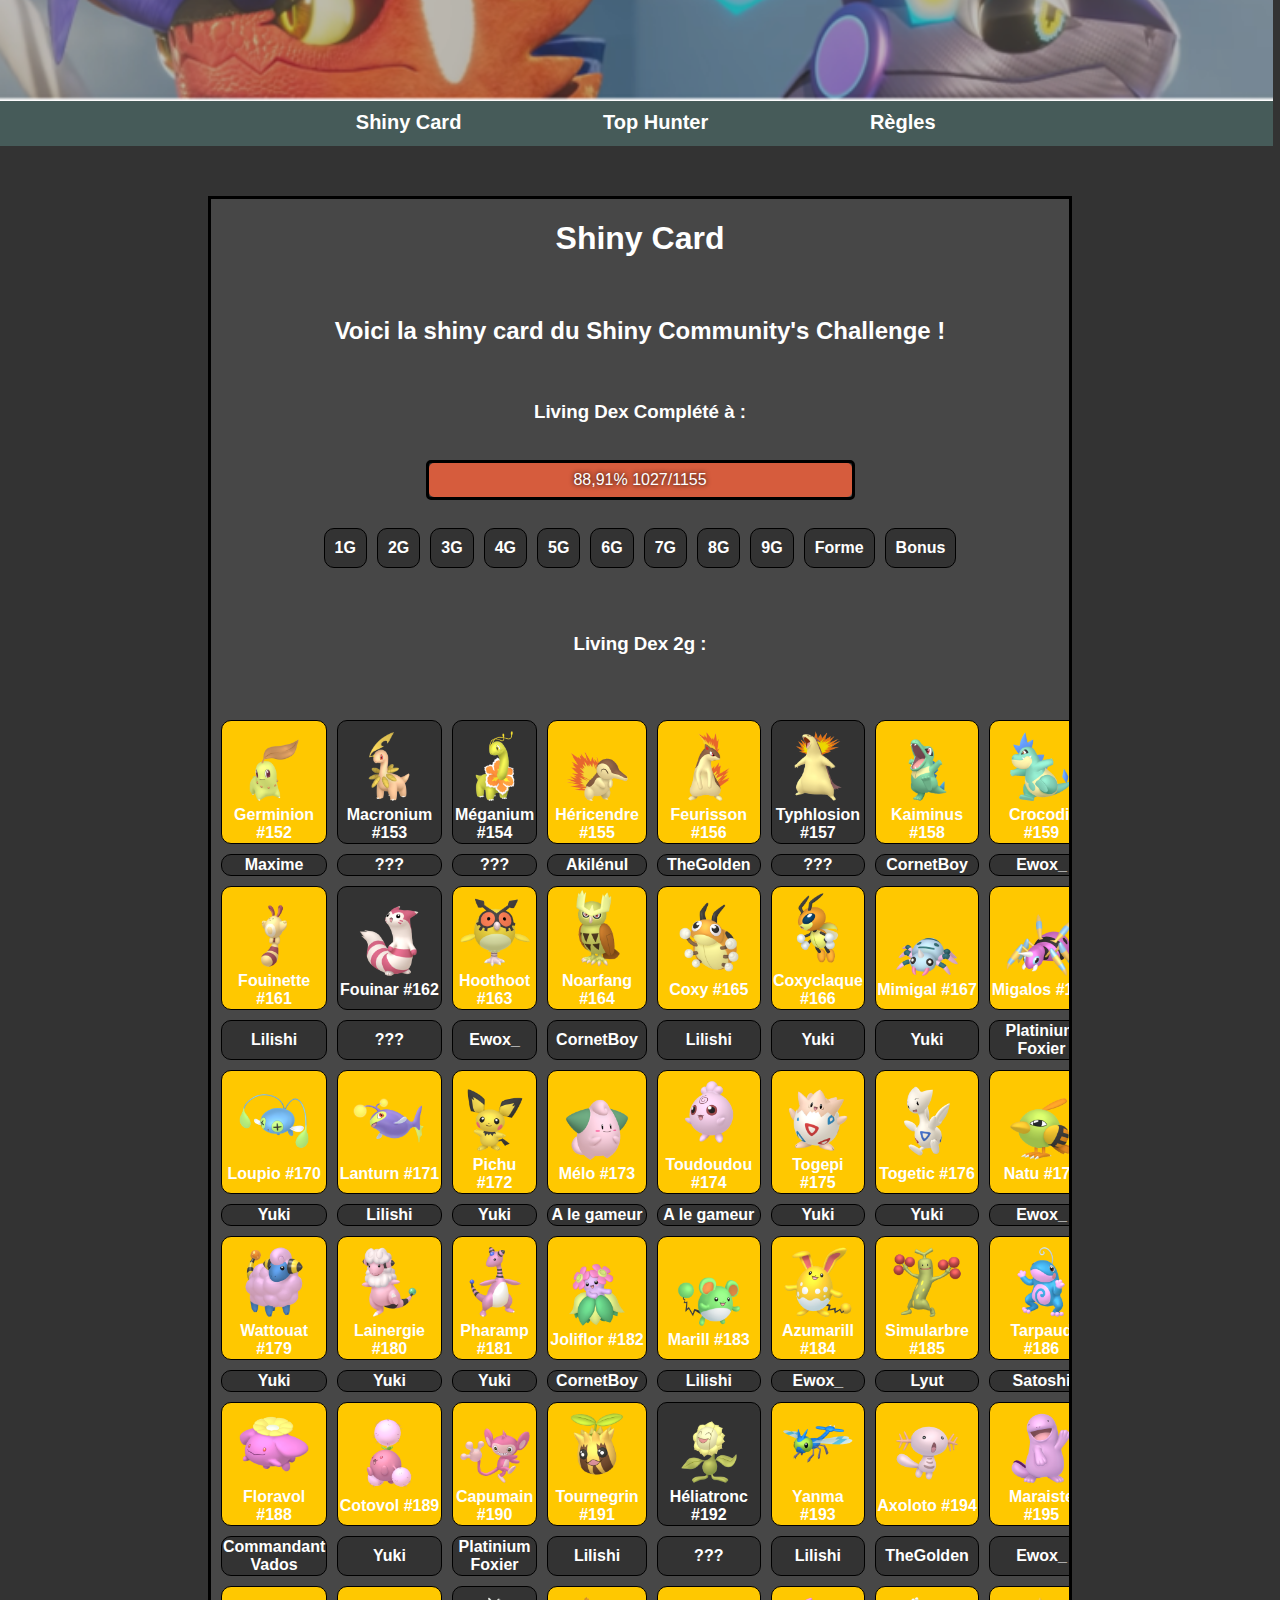
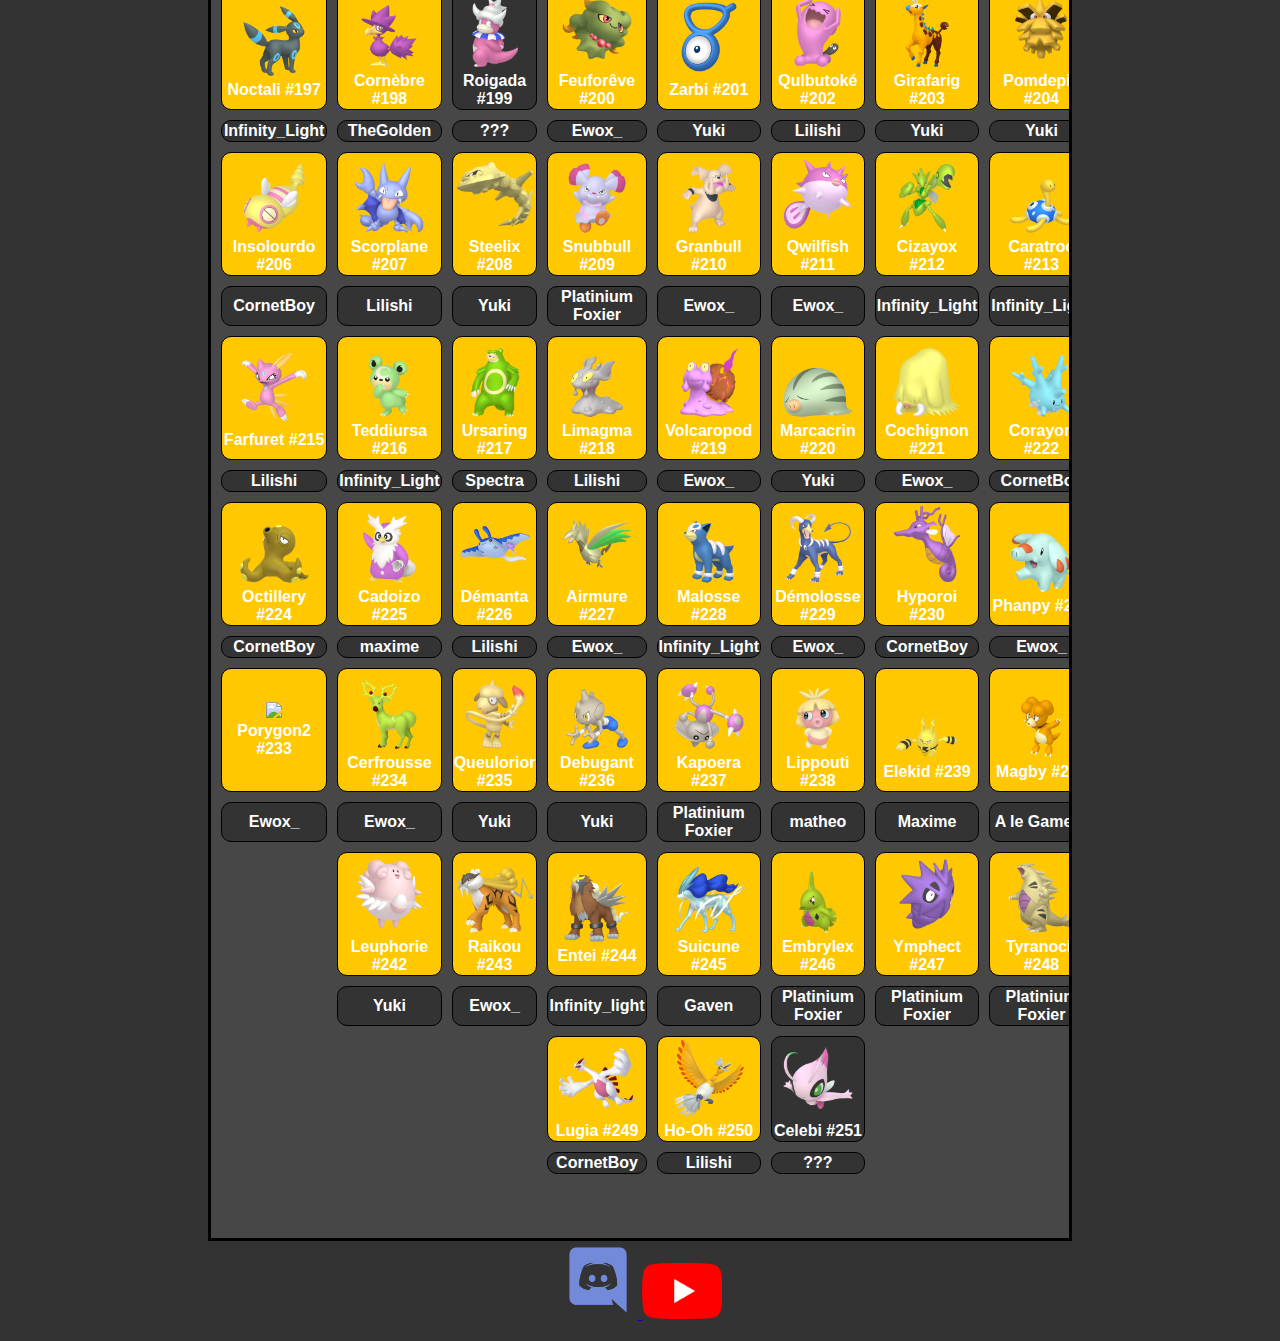
==== commit 24d20852: "Fix pb image" ====
--- a/Living Dex 2g.html
+++ b/Living Dex 2g.html
@@ -64,15 +64,15 @@
             <div class="table-container">
             <table align=center valign="middle">
                 <tr>
-                    <th class=trouve style="width:150px; height:100px;"><img src="Images/shiny/2g/germignon.png" WIDTH=70 border="0"><br/><B>Germinion #152</B></a></th>
-                    <th class=Macronium style="width:150px; height:100px;"><img src="Images/shiny/2g/macronium.png" WIDTH=90 border="0"><br/><B>Macronium #153</B></a></th>
-                    <th class=Méganium style="width:150px; height:100px;"><img src="Images/shiny/2g/meganium.png" WIDTH=90 border="0"><br/><B>Méganium #154</B></a></th>
-                    <th class=trouve style="width:150px; height:100px;"><img src="Images/shiny/2g/hericendre.png" WIDTH=80 border="0"><br/><B>Héricendre #155</B></a></th>
-                    <th class=trouve style="width:150px; height:100px;"><img src="Images/shiny/2g/feurisson.png" WIDTH=80 border="0"><br/><B>Feurisson #156</B></a></th>
-                    <th class=Typhlosion style="width:150px; height:100px;"><img src="Images/shiny/2g/typhlosion.png" WIDTH=95 border="0"><br/><B>Typhlosion #157</B></a></th>
-                    <th class=trouve style="width:150px; height:100px;"><img src="Images/shiny/2g/kaiminus.png" WIDTH=80 border="0"><br/><B>Kaiminus #158</B></a></th>
-                    <th class=trouve style="width:150px; height:100px;"><img src="Images/shiny/2g/crocrodil.png" WIDTH=80 border="0"><br/><B>Crocodil #159</B></a></th>
-                    <th class=Aligatueur style="width:150px; height:100px;"><img src="Images/shiny/2g/aligatueur.png" WIDTH=90 border="0"><br/><B>Aligatueur #160</B></a></th>
+                    <th class=trouve style="width:150px; height:100px;"><img src="Images/shiny/2G/germignon.png" WIDTH=70 border="0"><br/><B>Germinion #152</B></a></th>
+                    <th class=Macronium style="width:150px; height:100px;"><img src="Images/shiny/2G/macronium.png" WIDTH=90 border="0"><br/><B>Macronium #153</B></a></th>
+                    <th class=Méganium style="width:150px; height:100px;"><img src="Images/shiny/2G/meganium.png" WIDTH=90 border="0"><br/><B>Méganium #154</B></a></th>
+                    <th class=trouve style="width:150px; height:100px;"><img src="Images/shiny/2G/hericendre.png" WIDTH=80 border="0"><br/><B>Héricendre #155</B></a></th>
+                    <th class=trouve style="width:150px; height:100px;"><img src="Images/shiny/2G/feurisson.png" WIDTH=80 border="0"><br/><B>Feurisson #156</B></a></th>
+                    <th class=Typhlosion style="width:150px; height:100px;"><img src="Images/shiny/2G/typhlosion.png" WIDTH=95 border="0"><br/><B>Typhlosion #157</B></a></th>
+                    <th class=trouve style="width:150px; height:100px;"><img src="Images/shiny/2G/kaiminus.png" WIDTH=80 border="0"><br/><B>Kaiminus #158</B></a></th>
+                    <th class=trouve style="width:150px; height:100px;"><img src="Images/shiny/2G/crocrodil.png" WIDTH=80 border="0"><br/><B>Crocodil #159</B></a></th>
+                    <th class=Aligatueur style="width:150px; height:100px;"><img src="Images/shiny/2G/aligatueur.png" WIDTH=90 border="0"><br/><B>Aligatueur #160</B></a></th>
                 </tr>
                 <tr>
                     <td>Maxime</td>
@@ -86,37 +86,37 @@
                     <td>???</td>
                 </tr>
                 <tr>
-                    <th class=trouve style="width:150px; height:100px;"><img src="Images/shiny/2g/fouinette.png" WIDTH=90 border="0"><br/><B>Fouinette #161</B></a></th>
-                    <th class=Fouinar style="width:150px; height:100px;"><img src="Images/shiny/2g/fouinar.png" WIDTH=90 border="0"><br/><B>Fouinar #162</B></a></th>
-                    <th class=trouve style="width:150px; height:100px;"><img src="Images/shiny/2g/hoothoot.png" WIDTH=90 border="0"><br/><B>Hoothoot #163</B></a></th>
-                    <th class=trouve style="width:150px; height:100px;"><img src="Images/shiny/2g/noarfang.png" WIDTH=80 border="0"><br/><B>Noarfang #164</B></a></th>
-                    <th class=trouve style="width:150px; height:100px;"><img src="Images/shiny/2g/coxy.png" WIDTH=80 border="0"><br/><B>Coxy #165</B></a></th>
-                    <th class=trouve style="width:150px; height:100px;"><img src="Images/shiny/2g/coxyclaque.png" WIDTH=95 border="0"><br/><B>Coxyclaque #166</B></a></th>
-                    <th class=trouve style="width:150px; height:100px;"><img src="Images/shiny/2g/mimigal.png" WIDTH=80 border="0"><br/><B>Mimigal #167</B></a></th>
-                    <th class=trouve style="width:150px; height:100px;"><img src="Images/shiny/2g/migalos.png" WIDTH=80 border="0"><br/><B>Migalos #168</B></a></th>
-                    <th class=trouve style="width:150px; height:100px;"><img src="Images/shiny/2g/nostenfer.png" WIDTH=90 border="0"><br/><B>Nostenfer #169</B></a></th>
-                </tr>
-                <tr>
-                    <td>Lilishi</td>
-                    <td>???</td>
-                    <td>Ewox_</td>
-                    <td>CornetBoy</td>
-                    <td>Lilishi</td>
-                    <td>Yuki</td>
-                    <td>Yuki</td>
-                    <td>Platinium Foxier</td>
-                    <td>CornetBoy</td>
-                </tr>
-                <tr>
-                    <th class=trouve style="width:150px; height:100px;"><img src="Images/shiny/2g/loupio.png" WIDTH=90 border="0"><br/><B>Loupio #170</B></a></th>
-                    <th class=trouve style="width:150px; height:100px;"><img src="Images/shiny/2g/lanturn.png" WIDTH=90 border="0"><br/><B>Lanturn #171</B></a></th>
-                    <th class=trouve style="width:150px; height:100px;"><img src="Images/shiny/2g/pichu.png" WIDTH=90 border="0"><br/><B>Pichu #172</B></a></th>
-                    <th class=trouve style="width:150px; height:100px;"><img src="Images/shiny/2g/melo.png" WIDTH=80 border="0"><br/><B>Mélo #173</B></a></th>
-                    <th class=trouve style="width:150px; height:100px;"><img src="Images/shiny/2g/toudoudou.png" WIDTH=80 border="0"><br/><B>Toudoudou #174</B></a></th>
-                    <th class=trouve style="width:150px; height:100px;"><img src="Images/shiny/2g/togepi.png" WIDTH=95 border="0"><br/><B>Togepi #175</B></a></th>
-                    <th class=trouve style="width:150px; height:100px;"><img src="Images/shiny/2g/togetic.png" WIDTH=80 border="0"><br/><B>Togetic #176</B></a></th>
-                    <th class=trouve style="width:150px; height:100px;"><img src="Images/shiny/2g/natu.png" WIDTH=80 border="0"><br/><B>Natu #177</B></a></th>
-                    <th class=trouve style="width:150px; height:100px;"><img src="Images/shiny/2g/xatu.png" WIDTH=90 border="0"><br/><B>Xatu #178</B></a></th>
+                    <th class=trouve style="width:150px; height:100px;"><img src="Images/shiny/2G/fouinette.png" WIDTH=90 border="0"><br/><B>Fouinette #161</B></a></th>
+                    <th class=Fouinar style="width:150px; height:100px;"><img src="Images/shiny/2G/fouinar.png" WIDTH=90 border="0"><br/><B>Fouinar #162</B></a></th>
+                    <th class=trouve style="width:150px; height:100px;"><img src="Images/shiny/2G/hoothoot.png" WIDTH=90 border="0"><br/><B>Hoothoot #163</B></a></th>
+                    <th class=trouve style="width:150px; height:100px;"><img src="Images/shiny/2G/noarfang.png" WIDTH=80 border="0"><br/><B>Noarfang #164</B></a></th>
+                    <th class=trouve style="width:150px; height:100px;"><img src="Images/shiny/2G/coxy.png" WIDTH=80 border="0"><br/><B>Coxy #165</B></a></th>
+                    <th class=trouve style="width:150px; height:100px;"><img src="Images/shiny/2G/coxyclaque.png" WIDTH=95 border="0"><br/><B>Coxyclaque #166</B></a></th>
+                    <th class=trouve style="width:150px; height:100px;"><img src="Images/shiny/2G/mimigal.png" WIDTH=80 border="0"><br/><B>Mimigal #167</B></a></th>
+                    <th class=trouve style="width:150px; height:100px;"><img src="Images/shiny/2G/migalos.png" WIDTH=80 border="0"><br/><B>Migalos #168</B></a></th>
+                    <th class=trouve style="width:150px; height:100px;"><img src="Images/shiny/2G/nostenfer.png" WIDTH=90 border="0"><br/><B>Nostenfer #169</B></a></th>
+                </tr>
+                <tr>
+                    <td>Lilishi</td>
+                    <td>???</td>
+                    <td>Ewox_</td>
+                    <td>CornetBoy</td>
+                    <td>Lilishi</td>
+                    <td>Yuki</td>
+                    <td>Yuki</td>
+                    <td>Platinium Foxier</td>
+                    <td>CornetBoy</td>
+                </tr>
+                <tr>
+                    <th class=trouve style="width:150px; height:100px;"><img src="Images/shiny/2G/loupio.png" WIDTH=90 border="0"><br/><B>Loupio #170</B></a></th>
+                    <th class=trouve style="width:150px; height:100px;"><img src="Images/shiny/2G/lanturn.png" WIDTH=90 border="0"><br/><B>Lanturn #171</B></a></th>
+                    <th class=trouve style="width:150px; height:100px;"><img src="Images/shiny/2G/pichu.png" WIDTH=90 border="0"><br/><B>Pichu #172</B></a></th>
+                    <th class=trouve style="width:150px; height:100px;"><img src="Images/shiny/2G/melo.png" WIDTH=80 border="0"><br/><B>Mélo #173</B></a></th>
+                    <th class=trouve style="width:150px; height:100px;"><img src="Images/shiny/2G/toudoudou.png" WIDTH=80 border="0"><br/><B>Toudoudou #174</B></a></th>
+                    <th class=trouve style="width:150px; height:100px;"><img src="Images/shiny/2G/togepi.png" WIDTH=95 border="0"><br/><B>Togepi #175</B></a></th>
+                    <th class=trouve style="width:150px; height:100px;"><img src="Images/shiny/2G/togetic.png" WIDTH=80 border="0"><br/><B>Togetic #176</B></a></th>
+                    <th class=trouve style="width:150px; height:100px;"><img src="Images/shiny/2G/natu.png" WIDTH=80 border="0"><br/><B>Natu #177</B></a></th>
+                    <th class=trouve style="width:150px; height:100px;"><img src="Images/shiny/2G/xatu.png" WIDTH=90 border="0"><br/><B>Xatu #178</B></a></th>
                 </tr>
                 <tr>
                     <td>Yuki</td>
@@ -130,15 +130,15 @@
                     <td>Ewox_</td>
                 </tr>
                 <tr>
-                    <th class=trouve style="width:150px; height:100px;"><img src="Images/shiny/2g/wattouat.png" WIDTH=90 border="0"><br/><B>Wattouat #179</B></a></th>
-                    <th class=trouve style="width:150px; height:100px;"><img src="Images/shiny/2g/lainergie.png" WIDTH=90 border="0"><br/><B>Lainergie #180</B></a></th>
-                    <th class=trouve style="width:150px; height:100px;"><img src="Images/shiny/2g/pharamp.png" WIDTH=90 border="0"><br/><B>Pharamp #181</B></a></th>
-                    <th class=trouve style="width:150px; height:100px;"><img src="Images/shiny/2g/joliflor.png" WIDTH=80 border="0"><br/><B>Joliflor #182</B></a></th>
-                    <th class=trouve style="width:150px; height:100px;"><img src="Images/shiny/2g/marill.png" WIDTH=80 border="0"><br/><B>Marill #183</B></a></th>
-                    <th class=trouve style="width:150px; height:100px;"><img src="Images/shiny/2g/azumarill.png" WIDTH=95 border="0"><br/><B>Azumarill #184</B></a></th>
-                    <th class=trouve style="width:150px; height:100px;"><img src="Images/shiny/2g/simularbre.png" WIDTH=80 border="0"><br/><B>Simularbre #185</B></a></th>
-                    <th class=trouve style="width:150px; height:100px;"><img src="Images/shiny/2g/tarpaud.png" WIDTH=80 border="0"><br/><B>Tarpaud #186</B></a></th>
-                    <th class=trouve style="width:150px; height:100px;"><img src="Images/shiny/2g/granivol.png" WIDTH=90 border="0"><br/><B>Granivol #187</B></a></th>
+                    <th class=trouve style="width:150px; height:100px;"><img src="Images/shiny/2G/wattouat.png" WIDTH=90 border="0"><br/><B>Wattouat #179</B></a></th>
+                    <th class=trouve style="width:150px; height:100px;"><img src="Images/shiny/2G/lainergie.png" WIDTH=90 border="0"><br/><B>Lainergie #180</B></a></th>
+                    <th class=trouve style="width:150px; height:100px;"><img src="Images/shiny/2G/pharamp.png" WIDTH=90 border="0"><br/><B>Pharamp #181</B></a></th>
+                    <th class=trouve style="width:150px; height:100px;"><img src="Images/shiny/2G/joliflor.png" WIDTH=80 border="0"><br/><B>Joliflor #182</B></a></th>
+                    <th class=trouve style="width:150px; height:100px;"><img src="Images/shiny/2G/marill.png" WIDTH=80 border="0"><br/><B>Marill #183</B></a></th>
+                    <th class=trouve style="width:150px; height:100px;"><img src="Images/shiny/2G/azumarill.png" WIDTH=95 border="0"><br/><B>Azumarill #184</B></a></th>
+                    <th class=trouve style="width:150px; height:100px;"><img src="Images/shiny/2G/simularbre.png" WIDTH=80 border="0"><br/><B>Simularbre #185</B></a></th>
+                    <th class=trouve style="width:150px; height:100px;"><img src="Images/shiny/2G/tarpaud.png" WIDTH=80 border="0"><br/><B>Tarpaud #186</B></a></th>
+                    <th class=trouve style="width:150px; height:100px;"><img src="Images/shiny/2G/granivol.png" WIDTH=90 border="0"><br/><B>Granivol #187</B></a></th>
                 </tr>
                 <tr>
                     <td>Yuki</td>
@@ -152,15 +152,15 @@
                     <td>Lyut</td>
                 </tr>
                 <tr>
-                    <th class=trouve style="width:150px; height:100px;"><img src="Images/shiny/2g/floravol.png" WIDTH=90 border="0"><br/><B>Floravol #188</B></a></th>
-                    <th class=trouve style="width:150px; height:100px;"><img src="Images/shiny/2g/cotovol.png" WIDTH=90 border="0"><br/><B>Cotovol #189</B></a></th>
-                    <th class=trouve style="width:150px; height:100px;"><img src="Images/shiny/2g/capumain.png" WIDTH=90 border="0"><br/><B>Capumain #190</B></a></th>
-                    <th class=trouve style="width:150px; height:100px;"><img src="Images/shiny/2g/tournegrin.png" WIDTH=80 border="0"><br/><B>Tournegrin #191</B></a></th>
-                    <th class=Héliatronc style="width:150px; height:100px;"><img src="Images/shiny/2g/heliatronc.png" WIDTH=80 border="0"><br/><B>Héliatronc #192</B></a></th>
-                    <th class=trouve style="width:150px; height:100px;"><img src="Images/shiny/2g/yanma.png" WIDTH=95 border="0"><br/><B>Yanma #193</B></a></th>
-                    <th class=trouve style="width:150px; height:100px;"><img src="Images/shiny/2g/axoloto.png" WIDTH=80 border="0"><br/><B>Axoloto #194</B></a></th>
-                    <th class=trouve style="width:150px; height:100px;"><img src="Images/shiny/2g/maraiste.png" WIDTH=80 border="0"><br/><B>Maraiste #195</B></a></th>
-                    <th class=trouve style="width:150px; height:100px;"><img src="Images/shiny/2g/mentali.png" WIDTH=90 border="0"><br/><B>Mentali #196</B></a></th>
+                    <th class=trouve style="width:150px; height:100px;"><img src="Images/shiny/2G/floravol.png" WIDTH=90 border="0"><br/><B>Floravol #188</B></a></th>
+                    <th class=trouve style="width:150px; height:100px;"><img src="Images/shiny/2G/cotovol.png" WIDTH=90 border="0"><br/><B>Cotovol #189</B></a></th>
+                    <th class=trouve style="width:150px; height:100px;"><img src="Images/shiny/2G/capumain.png" WIDTH=90 border="0"><br/><B>Capumain #190</B></a></th>
+                    <th class=trouve style="width:150px; height:100px;"><img src="Images/shiny/2G/tournegrin.png" WIDTH=80 border="0"><br/><B>Tournegrin #191</B></a></th>
+                    <th class=Héliatronc style="width:150px; height:100px;"><img src="Images/shiny/2G/heliatronc.png" WIDTH=80 border="0"><br/><B>Héliatronc #192</B></a></th>
+                    <th class=trouve style="width:150px; height:100px;"><img src="Images/shiny/2G/yanma.png" WIDTH=95 border="0"><br/><B>Yanma #193</B></a></th>
+                    <th class=trouve style="width:150px; height:100px;"><img src="Images/shiny/2G/axoloto.png" WIDTH=80 border="0"><br/><B>Axoloto #194</B></a></th>
+                    <th class=trouve style="width:150px; height:100px;"><img src="Images/shiny/2G/maraiste.png" WIDTH=80 border="0"><br/><B>Maraiste #195</B></a></th>
+                    <th class=trouve style="width:150px; height:100px;"><img src="Images/shiny/2G/mentali.png" WIDTH=90 border="0"><br/><B>Mentali #196</B></a></th>
                 </tr>
                 <tr>
                     <td>Commandant Vados</td>
@@ -174,15 +174,15 @@
                     <td>Yuki</td>
                 </tr>
                 <tr>
-                    <th class=trouve style="width:150px; height:100px;"><img src="Images/shiny/2g/noctali.png" WIDTH=90 border="0"><br/><B>Noctali #197</B></a></th>
-                    <th class=trouve style="width:150px; height:100px;"><img src="Images/shiny/2g/cornebre.png" WIDTH=90 border="0"><br/><B>Cornèbre #198</B></a></th>
-                    <th class=Roigada style="width:150px; height:100px;"><img src="Images/shiny/2g/roigada.png" WIDTH=90 border="0"><br/><B>Roigada #199</B></a></th>
-                    <th class=trouve style="width:150px; height:100px;"><img src="Images/shiny/2g/feuforeve.png" WIDTH=80 border="0"><br/><B>Feuforêve #200</B></a></th>
+                    <th class=trouve style="width:150px; height:100px;"><img src="Images/shiny/2G/noctali.png" WIDTH=90 border="0"><br/><B>Noctali #197</B></a></th>
+                    <th class=trouve style="width:150px; height:100px;"><img src="Images/shiny/2G/cornebre.png" WIDTH=90 border="0"><br/><B>Cornèbre #198</B></a></th>
+                    <th class=Roigada style="width:150px; height:100px;"><img src="Images/shiny/2G/roigada.png" WIDTH=90 border="0"><br/><B>Roigada #199</B></a></th>
+                    <th class=trouve style="width:150px; height:100px;"><img src="Images/shiny/2G/feuforeve.png" WIDTH=80 border="0"><br/><B>Feuforêve #200</B></a></th>
                     <th class=trouve style="width:150px; height:100px;"><img src="Images/Zarbi/zarbi-v.png" WIDTH=80 border="0"><br/><B>Zarbi #201</B></a></th>
-                    <th class=trouve style="width:150px; height:100px;"><img src="Images/shiny/2g/qulbutoke.png" WIDTH=95 border="0"><br/><B>Qulbutoké #202</B></a></th>
-                    <th class=trouve style="width:150px; height:100px;"><img src="Images/shiny/2g/girafarig.png" WIDTH=80 border="0"><br/><B>Girafarig #203</B></a></th>
-                    <th class=trouve style="width:150px; height:100px;"><img src="Images/shiny/2g/pomdepik.png" WIDTH=80 border="0"><br/><B>Pomdepik #204</B></a></th>
-                    <th class=trouve style="width:150px; height:100px;"><img src="Images/shiny/2g/foretress.png" WIDTH=90 border="0"><br/><B>Foretress #205</B></a></th>
+                    <th class=trouve style="width:150px; height:100px;"><img src="Images/shiny/2G/qulbutoke.png" WIDTH=95 border="0"><br/><B>Qulbutoké #202</B></a></th>
+                    <th class=trouve style="width:150px; height:100px;"><img src="Images/shiny/2G/girafarig.png" WIDTH=80 border="0"><br/><B>Girafarig #203</B></a></th>
+                    <th class=trouve style="width:150px; height:100px;"><img src="Images/shiny/2G/pomdepik.png" WIDTH=80 border="0"><br/><B>Pomdepik #204</B></a></th>
+                    <th class=trouve style="width:150px; height:100px;"><img src="Images/shiny/2G/foretress.png" WIDTH=90 border="0"><br/><B>Foretress #205</B></a></th>
                 </tr>
                 <tr>
                     <td>Infinity_Light</td>
@@ -196,37 +196,37 @@
                     <td>Ewox_</td>
                 </tr>
                 <tr>
-                    <th class=trouve style="width:150px; height:100px;"><img src="Images/shiny/2g/insolourdo.png" WIDTH=90 border="0"><br/><B>Insolourdo #206</B></a></th>
-                    <th class=trouve style="width:150px; height:100px;"><img src="Images/shiny/2g/scorplane.png" WIDTH=90 border="0"><br/><B>Scorplane #207</B></a></th>
-                    <th class=trouve style="width:150px; height:100px;"><img src="Images/shiny/2g/steelix.png" WIDTH=90 border="0"><br/><B>Steelix #208</B></a></th>
-                    <th class=trouve style="width:150px; height:100px;"><img src="Images/shiny/2g/snubbull.png" WIDTH=80 border="0"><br/><B>Snubbull #209</B></a></th>
-                    <th class=trouve style="width:150px; height:100px;"><img src="Images/shiny/2g/granbull.png" WIDTH=80 border="0"><br/><B>Granbull #210</B></a></th>
-                    <th class=trouve style="width:150px; height:100px;"><img src="Images/shiny/2g/qwilfish.png" WIDTH=95 border="0"><br/><B>Qwilfish #211</B></a></th>
-                    <th class=trouve style="width:150px; height:100px;"><img src="Images/shiny/2g/cizayox.png" WIDTH=80 border="0"><br/><B>Cizayox #212</B></a></th>
-                    <th class=trouve style="width:150px; height:100px;"><img src="Images/shiny/2g/caratroc.png" WIDTH=100 border="0"><br/><B>Caratroc #213</B></a></th>
-                    <th class=trouve style="width:150px; height:100px;"><img src="Images/shiny/2g/scarhino.png" WIDTH=90 border="0"><br/><B>Scarhino #214</B></a></th>
-                </tr>
-                <tr>
-                    <td>CornetBoy</td>
-                    <td>Lilishi</td>
-                    <td>Yuki</td>
-                    <td>Platinium Foxier</td>
-                    <td>Ewox_</td>
-                    <td>Ewox_</td>
-                    <td>Infinity_Light</td>
-                    <td>Infinity_Light</td>
-                    <td>Lilishi</td>
-                </tr>
-                <tr>
-                    <th class=trouve style="width:150px; height:100px;"><img src="Images/shiny/2g/farfuret.png" WIDTH=90 border="0"><br/><B>Farfuret #215</B></a></th>
-                    <th class=trouve style="width:150px; height:100px;"><img src="Images/shiny/2g/teddiursa.png" WIDTH=90 border="0"><br/><B>Teddiursa #216</B></a></th>
-                    <th class=trouve style="width:150px; height:100px;"><img src="Images/shiny/2g/ursaring.png" WIDTH=90 border="0"><br/><B>Ursaring #217</B></a></th>
-                    <th class=trouve style="width:150px; height:100px;"><img src="Images/shiny/2g/limagma.png" WIDTH=80 border="0"><br/><B>Limagma #218</B></a></th>
-                    <th class=trouve style="width:150px; height:100px;"><img src="Images/shiny/2g/volcaropod.png" WIDTH=80 border="0"><br/><B>Volcaropod #219</B></a></th>
-                    <th class=trouve style="width:150px; height:100px;"><img src="Images/shiny/2g/marcacrin.png" WIDTH=95 border="0"><br/><B>Marcacrin #220</B></a></th>
-                    <th class=trouve style="width:150px; height:100px;"><img src="Images/shiny/2g/cochignon.png" WIDTH=80 border="0"><br/><B>Cochignon #221</B></a></th>
-                    <th class=trouve style="width:150px; height:100px;"><img src="Images/shiny/2g/corayon.png" WIDTH=100 border="0"><br/><B>Corayon #222</B></a></th>
-                    <th class=trouve style="width:150px; height:100px;"><img src="Images/shiny/2g/remoraid.png" WIDTH=90 border="0"><br/><B>Rémoraid #223</B></a></th>
+                    <th class=trouve style="width:150px; height:100px;"><img src="Images/shiny/2G/insolourdo.png" WIDTH=90 border="0"><br/><B>Insolourdo #206</B></a></th>
+                    <th class=trouve style="width:150px; height:100px;"><img src="Images/shiny/2G/scorplane.png" WIDTH=90 border="0"><br/><B>Scorplane #207</B></a></th>
+                    <th class=trouve style="width:150px; height:100px;"><img src="Images/shiny/2G/steelix.png" WIDTH=90 border="0"><br/><B>Steelix #208</B></a></th>
+                    <th class=trouve style="width:150px; height:100px;"><img src="Images/shiny/2G/snubbull.png" WIDTH=80 border="0"><br/><B>Snubbull #209</B></a></th>
+                    <th class=trouve style="width:150px; height:100px;"><img src="Images/shiny/2G/granbull.png" WIDTH=80 border="0"><br/><B>Granbull #210</B></a></th>
+                    <th class=trouve style="width:150px; height:100px;"><img src="Images/shiny/2G/qwilfish.png" WIDTH=95 border="0"><br/><B>Qwilfish #211</B></a></th>
+                    <th class=trouve style="width:150px; height:100px;"><img src="Images/shiny/2G/cizayox.png" WIDTH=80 border="0"><br/><B>Cizayox #212</B></a></th>
+                    <th class=trouve style="width:150px; height:100px;"><img src="Images/shiny/2G/caratroc.png" WIDTH=100 border="0"><br/><B>Caratroc #213</B></a></th>
+                    <th class=trouve style="width:150px; height:100px;"><img src="Images/shiny/2G/scarhino.png" WIDTH=90 border="0"><br/><B>Scarhino #214</B></a></th>
+                </tr>
+                <tr>
+                    <td>CornetBoy</td>
+                    <td>Lilishi</td>
+                    <td>Yuki</td>
+                    <td>Platinium Foxier</td>
+                    <td>Ewox_</td>
+                    <td>Ewox_</td>
+                    <td>Infinity_Light</td>
+                    <td>Infinity_Light</td>
+                    <td>Lilishi</td>
+                </tr>
+                <tr>
+                    <th class=trouve style="width:150px; height:100px;"><img src="Images/shiny/2G/farfuret.png" WIDTH=90 border="0"><br/><B>Farfuret #215</B></a></th>
+                    <th class=trouve style="width:150px; height:100px;"><img src="Images/shiny/2G/teddiursa.png" WIDTH=90 border="0"><br/><B>Teddiursa #216</B></a></th>
+                    <th class=trouve style="width:150px; height:100px;"><img src="Images/shiny/2G/ursaring.png" WIDTH=90 border="0"><br/><B>Ursaring #217</B></a></th>
+                    <th class=trouve style="width:150px; height:100px;"><img src="Images/shiny/2G/limagma.png" WIDTH=80 border="0"><br/><B>Limagma #218</B></a></th>
+                    <th class=trouve style="width:150px; height:100px;"><img src="Images/shiny/2G/volcaropod.png" WIDTH=80 border="0"><br/><B>Volcaropod #219</B></a></th>
+                    <th class=trouve style="width:150px; height:100px;"><img src="Images/shiny/2G/marcacrin.png" WIDTH=95 border="0"><br/><B>Marcacrin #220</B></a></th>
+                    <th class=trouve style="width:150px; height:100px;"><img src="Images/shiny/2G/cochignon.png" WIDTH=80 border="0"><br/><B>Cochignon #221</B></a></th>
+                    <th class=trouve style="width:150px; height:100px;"><img src="Images/shiny/2G/corayon.png" WIDTH=100 border="0"><br/><B>Corayon #222</B></a></th>
+                    <th class=trouve style="width:150px; height:100px;"><img src="Images/shiny/2G/remoraid.png" WIDTH=90 border="0"><br/><B>Rémoraid #223</B></a></th>
                 </tr>
                 <tr>
                     <td>Lilishi</td>
@@ -240,15 +240,15 @@
                     <td>Lilishi</td>
                 </tr>
                 <tr>
-                    <th class=trouve style="width:150px; height:100px;"><img src="Images/shiny/2g/octillery.png" WIDTH=90 border="0"><br/><B>Octillery #224</B></a></th>
-                    <th class=trouve style="width:150px; height:100px;"><img src="Images/shiny/2g/cadoizo.png" WIDTH=90 border="0"><br/><B>Cadoizo #225</B></a></th>
-                    <th class=trouve style="width:150px; height:100px;"><img src="Images/shiny/2g/demanta.png" WIDTH=90 border="0"><br/><B>Démanta #226</B></a></th>
-                    <th class=trouve style="width:150px; height:100px;"><img src="Images/shiny/2g/airmure.png" WIDTH=80 border="0"><br/><B>Airmure #227</B></a></th>
-                    <th class=trouve style="width:150px; height:100px;"><img src="Images/shiny/2g/malosse.png" WIDTH=80 border="0"><br/><B>Malosse #228</B></a></th>
-                    <th class=trouve style="width:150px; height:100px;"><img src="Images/shiny/2g/demolosse.png" WIDTH=95 border="0"><br/><B>Démolosse #229</B></a></th>
-                    <th class=trouve style="width:150px; height:100px;"><img src="Images/shiny/2g/hyporoi.png" WIDTH=80 border="0"><br/><B>Hyporoi #230</B></a></th>
-                    <th class=trouve style="width:150px; height:100px;"><img src="Images/shiny/2g/phanpy.png" WIDTH=100 border="0"><br/><B>Phanpy #231</B></a></th>
-                    <th class=trouve style="width:150px; height:100px;"><img src="Images/shiny/2g/donphan.png" WIDTH=90 border="0"><br/><B>Donphan #232</B></a></th>
+                    <th class=trouve style="width:150px; height:100px;"><img src="Images/shiny/2G/octillery.png" WIDTH=90 border="0"><br/><B>Octillery #224</B></a></th>
+                    <th class=trouve style="width:150px; height:100px;"><img src="Images/shiny/2G/cadoizo.png" WIDTH=90 border="0"><br/><B>Cadoizo #225</B></a></th>
+                    <th class=trouve style="width:150px; height:100px;"><img src="Images/shiny/2G/demanta.png" WIDTH=90 border="0"><br/><B>Démanta #226</B></a></th>
+                    <th class=trouve style="width:150px; height:100px;"><img src="Images/shiny/2G/airmure.png" WIDTH=80 border="0"><br/><B>Airmure #227</B></a></th>
+                    <th class=trouve style="width:150px; height:100px;"><img src="Images/shiny/2G/malosse.png" WIDTH=80 border="0"><br/><B>Malosse #228</B></a></th>
+                    <th class=trouve style="width:150px; height:100px;"><img src="Images/shiny/2G/demolosse.png" WIDTH=95 border="0"><br/><B>Démolosse #229</B></a></th>
+                    <th class=trouve style="width:150px; height:100px;"><img src="Images/shiny/2G/hyporoi.png" WIDTH=80 border="0"><br/><B>Hyporoi #230</B></a></th>
+                    <th class=trouve style="width:150px; height:100px;"><img src="Images/shiny/2G/phanpy.png" WIDTH=100 border="0"><br/><B>Phanpy #231</B></a></th>
+                    <th class=trouve style="width:150px; height:100px;"><img src="Images/shiny/2G/donphan.png" WIDTH=90 border="0"><br/><B>Donphan #232</B></a></th>
                 </tr>
                 <tr>
                     <td>CornetBoy</td>
@@ -262,15 +262,15 @@
                     <td>LeDragonDuSommeil</td>
                 </tr>
                 <tr>
-                    <th class=trouve style="width:150px; height:100px;"><img src="Images/shiny/2g/porygon2.png" WIDTH=90 border="0"><br/><B>Porygon2 #233</B></a></th>
-                    <th class=trouve style="width:150px; height:100px;"><img src="Images/shiny/2g/cerfrousse.png" WIDTH=90 border="0"><br/><B>Cerfrousse #234</B></a></th>
-                    <th class=trouve style="width:150px; height:100px;"><img src="Images/shiny/2g/queulorior.png" WIDTH=90 border="0"><br/><B>Queulorior #235</B></a></th>
-                    <th class=trouve style="width:150px; height:100px;"><img src="Images/shiny/2g/debugant.png" WIDTH=80 border="0"><br/><B>Debugant #236</B></a></th>
-                    <th class=trouve style="width:150px; height:100px;"><img src="Images/shiny/2g/kapoera.png" WIDTH=80 border="0"><br/><B>Kapoera #237</B></a></th>
-                    <th class=trouve style="width:150px; height:100px;"><img src="Images/shiny/2g/lippouti.png" WIDTH=95 border="0"><br/><B>Lippouti #238</B></a></th>
-                    <th class=trouve style="width:150px; height:100px;"><img src="Images/shiny/2g/elekid.png" WIDTH=100 border="0"><br/><B>Elekid #239</B></a></th>
-                    <th class=trouve style="width:150px; height:100px;"><img src="Images/shiny/2g/magby.png" WIDTH=100 border="0"><br/><B>Magby #240</B></a></th>
-                    <th class=trouve style="width:150px; height:100px;"><img src="Images/shiny/2g/ecremeuh.png" WIDTH=90 border="0"><br/><B>Ecrémeuh #241</B></a></th>
+                    <th class=trouve style="width:150px; height:100px;"><img src="Images/shiny/2G/porygon2.png" WIDTH=90 border="0"><br/><B>Porygon2 #233</B></a></th>
+                    <th class=trouve style="width:150px; height:100px;"><img src="Images/shiny/2G/cerfrousse.png" WIDTH=90 border="0"><br/><B>Cerfrousse #234</B></a></th>
+                    <th class=trouve style="width:150px; height:100px;"><img src="Images/shiny/2G/queulorior.png" WIDTH=90 border="0"><br/><B>Queulorior #235</B></a></th>
+                    <th class=trouve style="width:150px; height:100px;"><img src="Images/shiny/2G/debugant.png" WIDTH=80 border="0"><br/><B>Debugant #236</B></a></th>
+                    <th class=trouve style="width:150px; height:100px;"><img src="Images/shiny/2G/kapoera.png" WIDTH=80 border="0"><br/><B>Kapoera #237</B></a></th>
+                    <th class=trouve style="width:150px; height:100px;"><img src="Images/shiny/2G/lippouti.png" WIDTH=95 border="0"><br/><B>Lippouti #238</B></a></th>
+                    <th class=trouve style="width:150px; height:100px;"><img src="Images/shiny/2G/elekid.png" WIDTH=100 border="0"><br/><B>Elekid #239</B></a></th>
+                    <th class=trouve style="width:150px; height:100px;"><img src="Images/shiny/2G/magby.png" WIDTH=100 border="0"><br/><B>Magby #240</B></a></th>
+                    <th class=trouve style="width:150px; height:100px;"><img src="Images/shiny/2G/ecremeuh.png" WIDTH=90 border="0"><br/><B>Ecrémeuh #241</B></a></th>
                 </tr>
                 <tr>
                     <td>Ewox_</td>
@@ -285,13 +285,13 @@
                 </tr>
                 <tr>
                     <th class=invisible></th>
-                    <th class=trouve style="width:150px; height:100px;"><img src="Images/shiny/2g/leuphorie.png" WIDTH=90 border="0"><br/><B>Leuphorie #242</B></a></th>
-                    <th class=trouve style="width:150px; height:100px;"><img src="Images/shiny/2g/raikou.png" WIDTH=90 border="0"><br/><B>Raikou #243</B></a></th>
-                    <th class=trouve style="width:150px; height:100px;"><img src="Images/shiny/2g/entei.png" WIDTH=90 border="0"><br/><B>Entei #244</B></a></th>
-                    <th class=trouve style="width:150px; height:100px;"><img src="Images/shiny/2g/suicune.png" WIDTH=80 border="0"><br/><B>Suicune #245</B></a></th>
-                    <th class=trouve style="width:150px; height:100px;"><img src="Images/shiny/2g/embrylex.png" WIDTH=80 border="0"><br/><B>Embrylex #246</B></a></th>
-                    <th class=trouve style="width:150px; height:100px;"><img src="Images/shiny/2g/ymphect.png" WIDTH=95 border="0"><br/><B>Ymphect #247</B></a></th>
-                    <th class=trouve style="width:150px; height:100px;"><img src="Images/shiny/2g/tyranocif.png" WIDTH=100 border="0"><br/><B>Tyranocif #248</B></a></th>
+                    <th class=trouve style="width:150px; height:100px;"><img src="Images/shiny/2G/leuphorie.png" WIDTH=90 border="0"><br/><B>Leuphorie #242</B></a></th>
+                    <th class=trouve style="width:150px; height:100px;"><img src="Images/shiny/2G/raikou.png" WIDTH=90 border="0"><br/><B>Raikou #243</B></a></th>
+                    <th class=trouve style="width:150px; height:100px;"><img src="Images/shiny/2G/entei.png" WIDTH=90 border="0"><br/><B>Entei #244</B></a></th>
+                    <th class=trouve style="width:150px; height:100px;"><img src="Images/shiny/2G/suicune.png" WIDTH=80 border="0"><br/><B>Suicune #245</B></a></th>
+                    <th class=trouve style="width:150px; height:100px;"><img src="Images/shiny/2G/embrylex.png" WIDTH=80 border="0"><br/><B>Embrylex #246</B></a></th>
+                    <th class=trouve style="width:150px; height:100px;"><img src="Images/shiny/2G/ymphect.png" WIDTH=95 border="0"><br/><B>Ymphect #247</B></a></th>
+                    <th class=trouve style="width:150px; height:100px;"><img src="Images/shiny/2G/tyranocif.png" WIDTH=100 border="0"><br/><B>Tyranocif #248</B></a></th>
                 </tr>
                 <tr>
                     <td class=invisible></td>
@@ -307,9 +307,9 @@
                     <th class=invisible></th>
                     <th class=invisible></th>
                     <th class=invisible></th>
-                    <th class=trouve style="width:150px; height:100px;"><img src="Images/shiny/2g/lugia.png" WIDTH=100 border="0"><br/><B>Lugia #249</B></a></th>
-                    <th class=trouve style="width:150px; height:100px;"><img src="Images/shiny/2g/ho-oh.png" WIDTH=100 border="0"><br/><B>Ho-Oh #250</B></a></th>
-                    <th class=Celebi style="width:150px; height:100px;"><img src="Images/shiny/2g/celebi.png" WIDTH=90 border="0"><br/><B>Celebi #251</B></a></th>
+                    <th class=trouve style="width:150px; height:100px;"><img src="Images/shiny/2G/lugia.png" WIDTH=100 border="0"><br/><B>Lugia #249</B></a></th>
+                    <th class=trouve style="width:150px; height:100px;"><img src="Images/shiny/2G/ho-oh.png" WIDTH=100 border="0"><br/><B>Ho-Oh #250</B></a></th>
+                    <th class=Celebi style="width:150px; height:100px;"><img src="Images/shiny/2G/celebi.png" WIDTH=90 border="0"><br/><B>Celebi #251</B></a></th>
                 </tr>
                 <tr>
                     <td class=invisible></td>
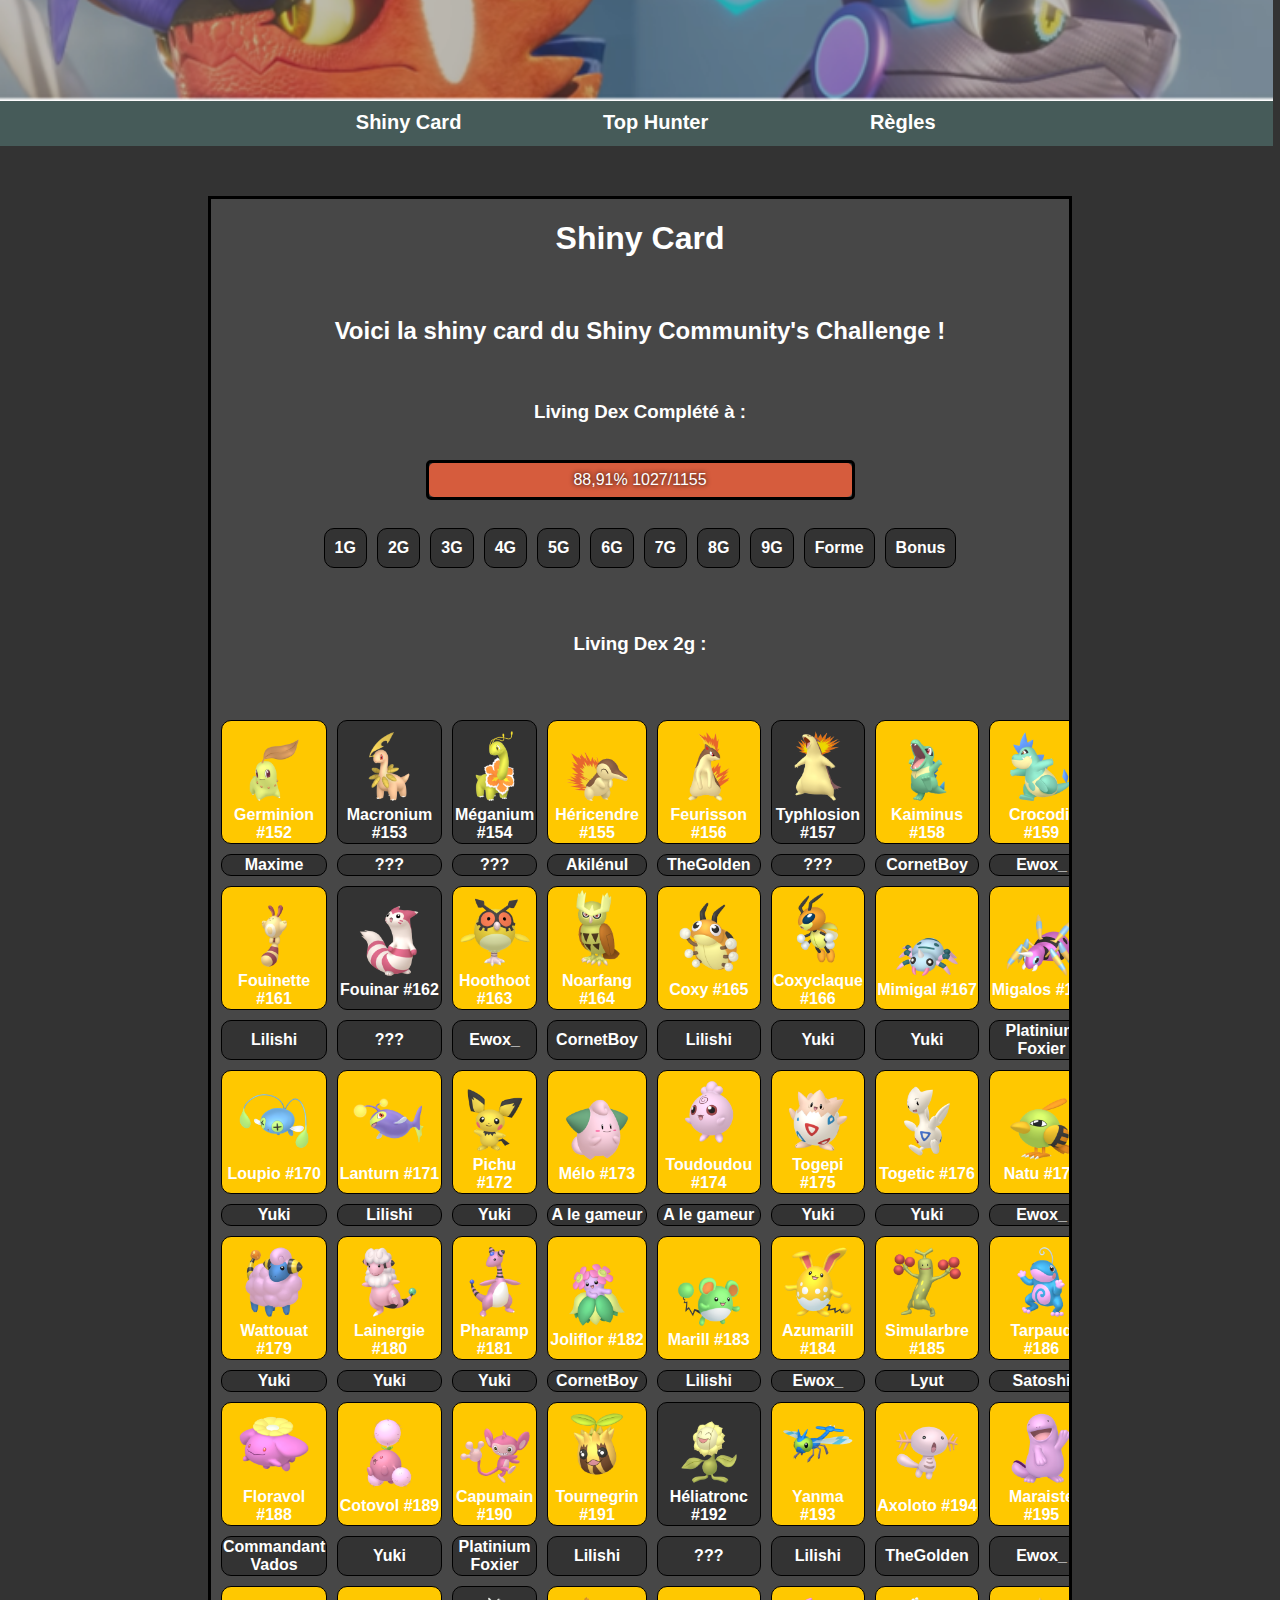
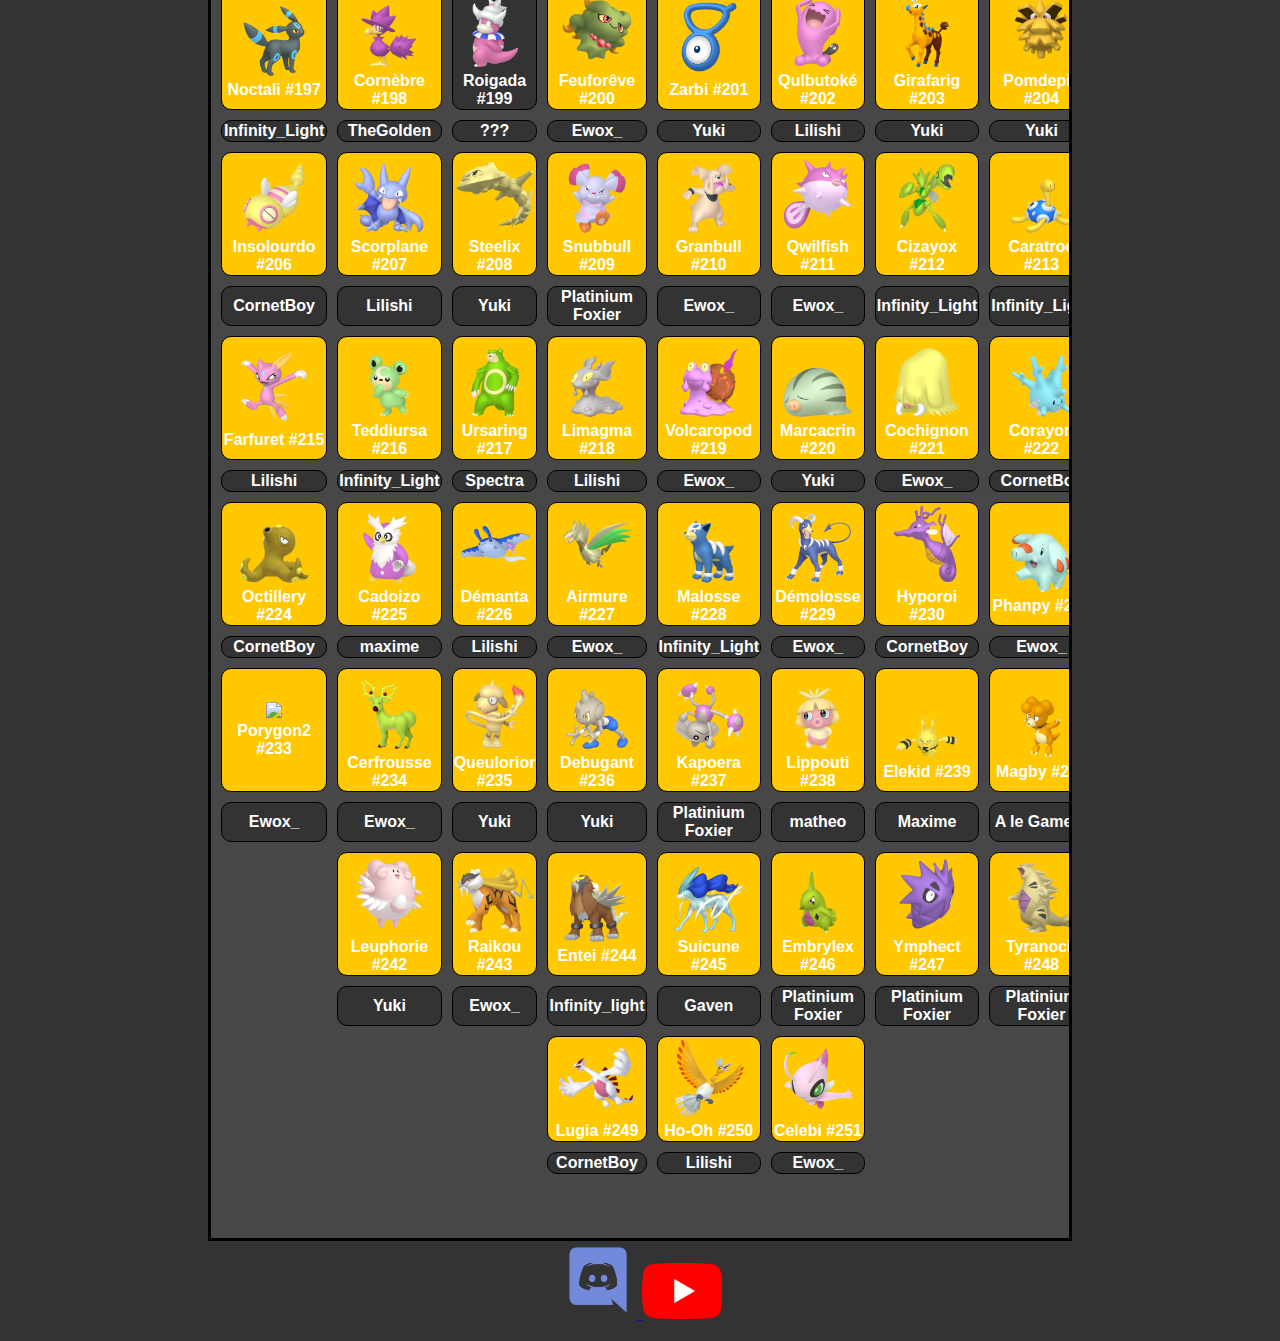
==== commit d174be60: "Update Living Dex 2g.html" ====
--- a/Living Dex 2g.html
+++ b/Living Dex 2g.html
@@ -309,7 +309,7 @@
                     <th class=invisible></th>
                     <th class=trouve style="width:150px; height:100px;"><img src="Images/shiny/2G/lugia.png" WIDTH=100 border="0"><br/><B>Lugia #249</B></a></th>
                     <th class=trouve style="width:150px; height:100px;"><img src="Images/shiny/2G/ho-oh.png" WIDTH=100 border="0"><br/><B>Ho-Oh #250</B></a></th>
-                    <th class=Celebi style="width:150px; height:100px;"><img src="Images/shiny/2G/celebi.png" WIDTH=90 border="0"><br/><B>Celebi #251</B></a></th>
+                    <th class=trouve style="width:150px; height:100px;"><img src="Images/shiny/2G/celebi.png" WIDTH=90 border="0"><br/><B>Celebi #251</B></a></th>
                 </tr>
                 <tr>
                     <td class=invisible></td>
@@ -317,7 +317,7 @@
                     <td class=invisible></td>
                     <td>CornetBoy</td>
                     <td>Lilishi</td>
-                    <td>???</td>
+                    <td>Ewox_</td>
                 </tr>
         </center></div></table><br/><br/><br/> 
     </div>
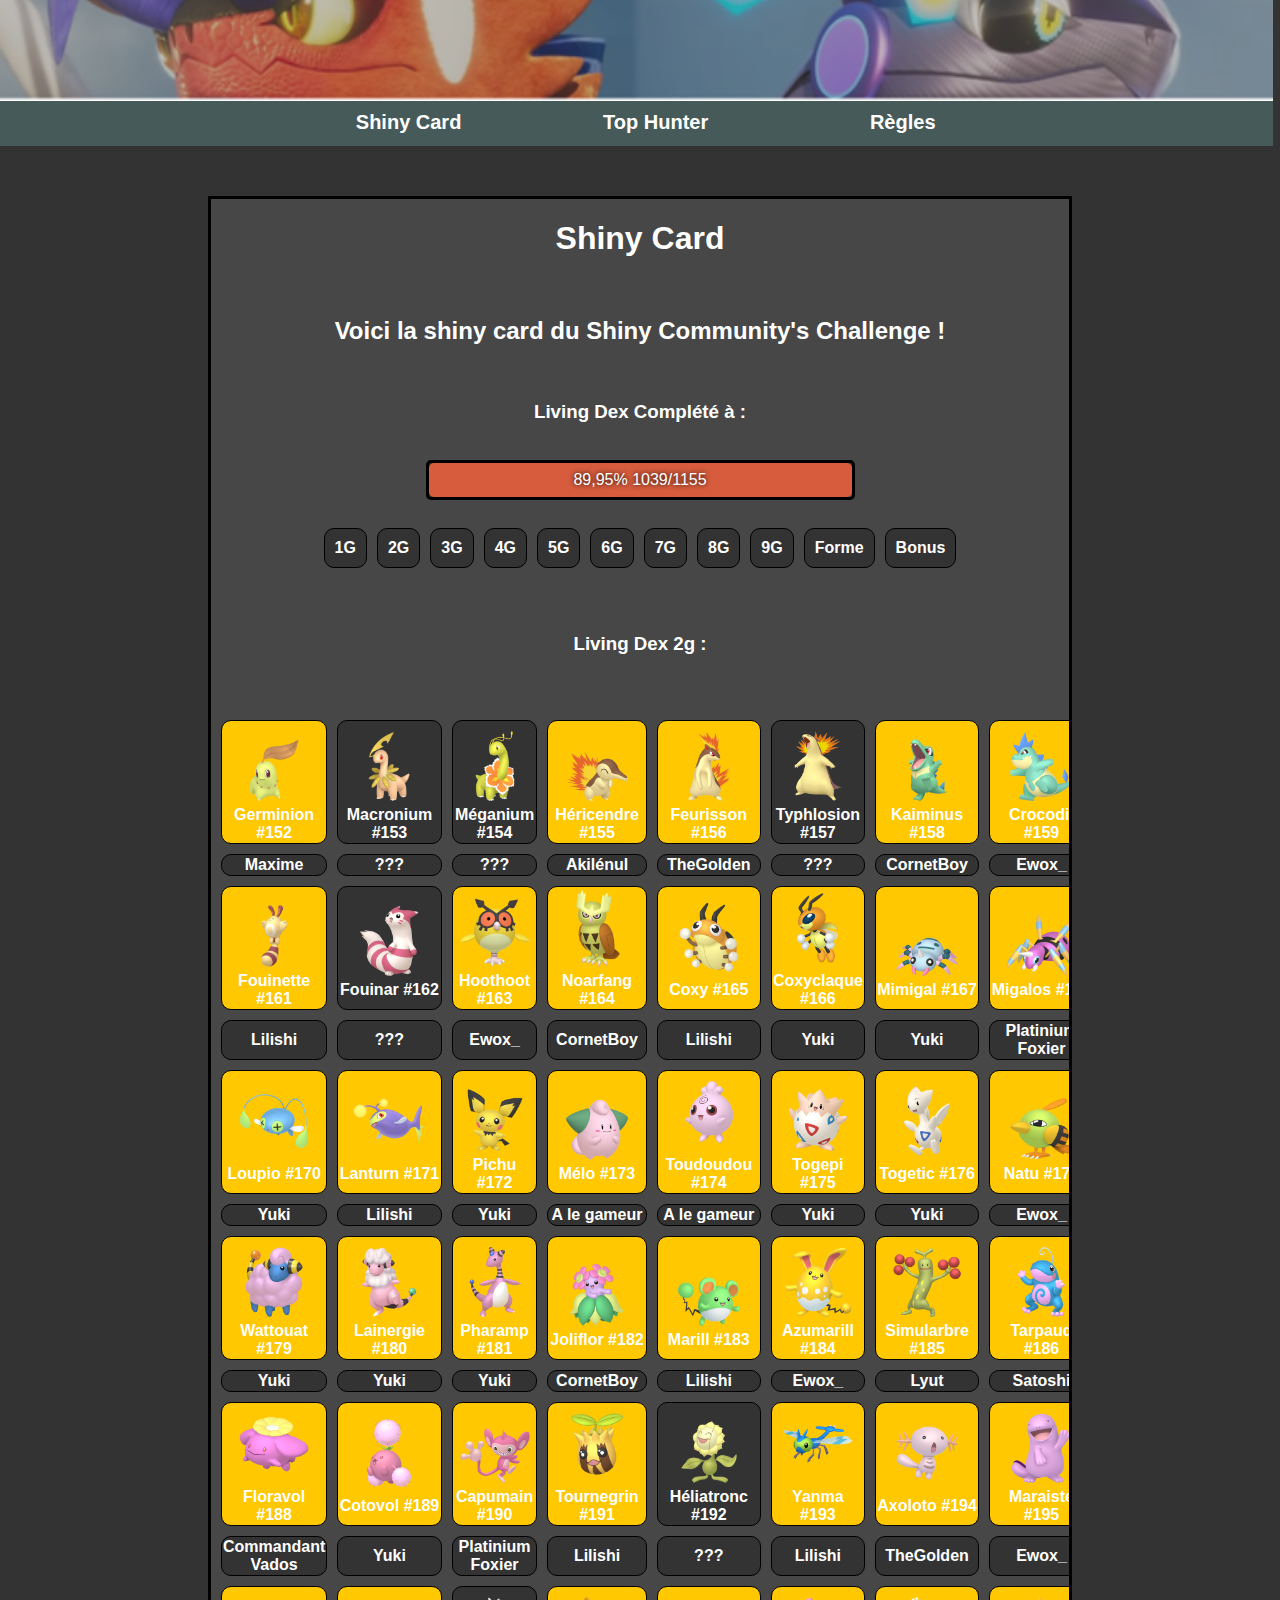
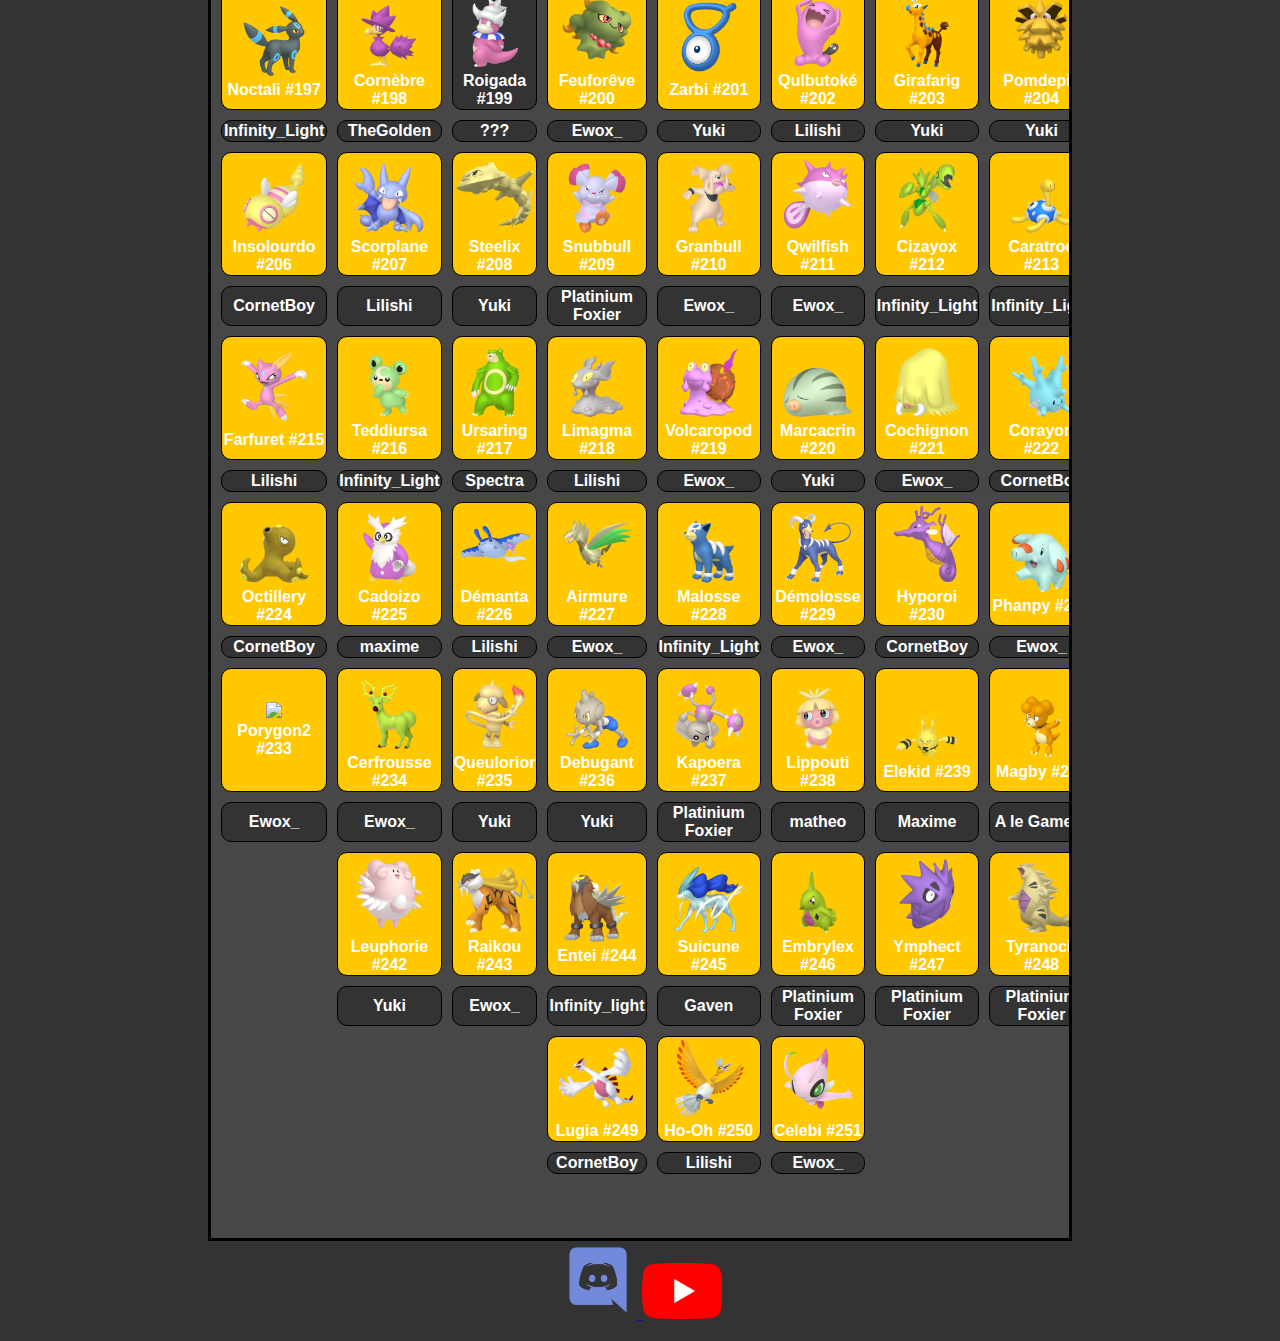
==== commit 30da865c: "Update Living Dex 2g.html" ====
--- a/Living Dex 2g.html
+++ b/Living Dex 2g.html
@@ -37,7 +37,7 @@
                 <h3>Living Dex Complété à :</h3><br/>
                     <div class="bar">
                         <div class="bar-stat" id="html">
-                            <span class="bar-text">88,91% 1027/1155</span>
+                            <span class="bar-text">89,95% 1039/1155</span>
                         </div>
                     </div>
             </div><br/>
--- a/CSS/style Living Dex.css
+++ b/CSS/style Living Dex.css
@@ -142,7 +142,7 @@
 
 @keyframes htmlSlide{
     0%{width: 0%;}
-    100%{width: 88.91%;} /*<-- modifier le pourcentage ici pour modifier la taille de la bar*/
+    100%{width: 89.95%;} /*<-- modifier le pourcentage ici pour modifier la taille de la bar*/
 }
 
 @keyframes cssSlide{
@@ -171,4 +171,4 @@
 
 /*------------------------------------*/
 /*1027 Pokemon trouvé sur 1155*/
-/*------------------------------------*/+/*------------------------------------*/
